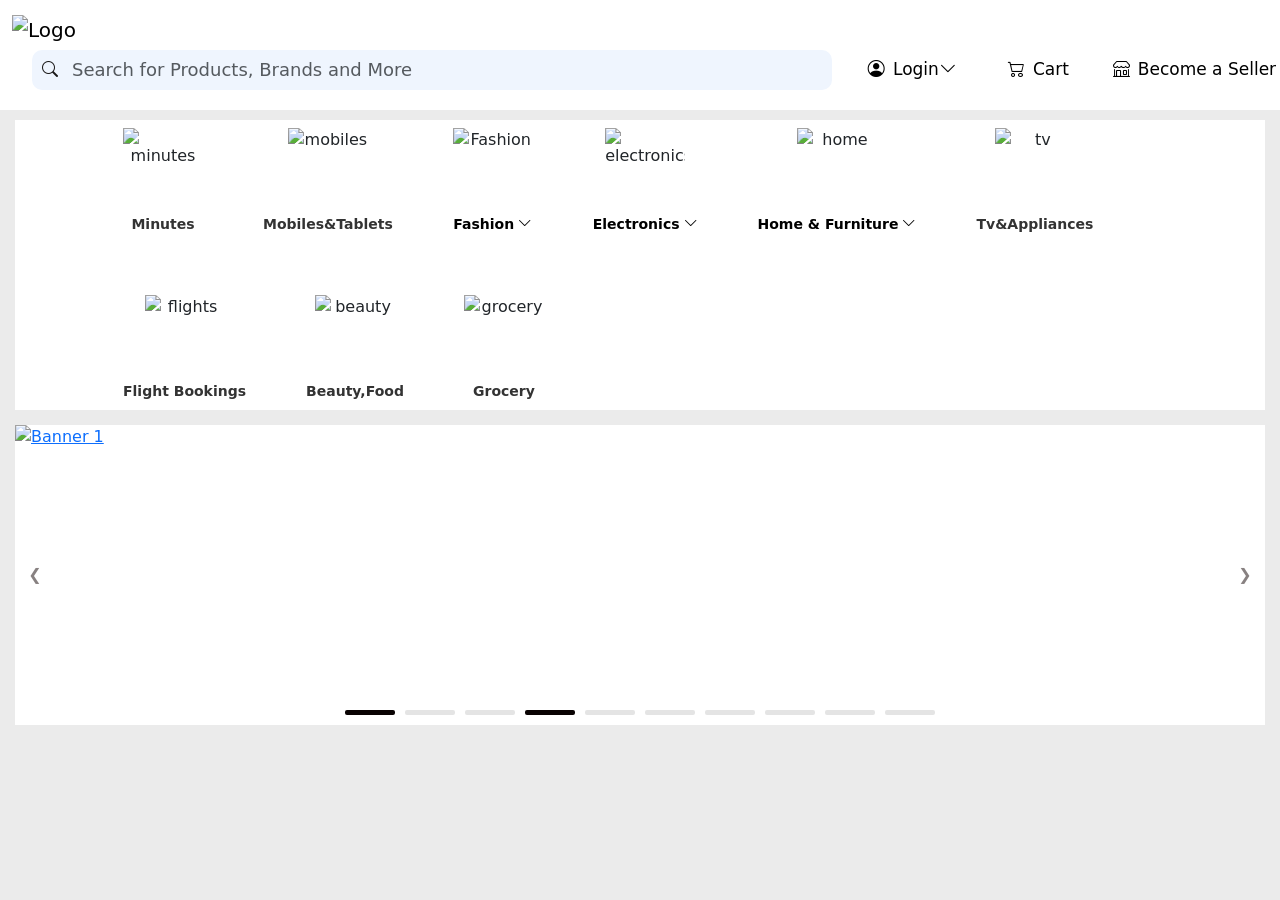
==== index.html @ c42ada39 "Update and rename index.Html to index.html" ====
<!DOCTYPE html>
<html lang="en">
<head>
  <meta charset="utf-8" />
  <meta name="viewport" content="width=device-width, initial-scale=1.0" />
  <title>Online Shopping site </title>

  <!-- Bootstrap CSS -->
  <link href="https://cdn.jsdelivr.net/npm/bootstrap@5.3.2/dist/css/bootstrap.min.css" rel="stylesheet" />
  <!-- Bootstrap Icons -->
  <link rel="stylesheet" href="https://cdn.jsdelivr.net/npm/bootstrap-icons/font/bootstrap-icons.css" />
  <!-- Custom CSS -->
  <link rel="stylesheet" href="sample.css" />
  <script src="sample.js" defer></script>
  <link rel="icon" href="https://www.freelogovectors.net/wp-content/uploads/2025/07/flipkart-logo-icon-freelogovectors.net_-481x480.png" type="image/x-icon">
</head>

<body style="background-color: rgb(235, 235, 235);">

<!-- ================= TOP NAVBAR ================= -->
<nav class="top-navbar navbar navbar-expand-lg">
  <div class="container-fluid">

    <!-- Logo -->
    <a class="navbar-brand" href="#">
      <img src="https://static-assets-web.flixcart.com/batman-returns/batman-returns/p/images/fkheaderlogo_exploreplus-44005d.svg" alt="Logo" class="logo-img" />
    </a>

    <!-- Hamburger Toggler -->
    <button class="navbar-toggler" type="button" data-bs-toggle="collapse" data-bs-target="#mainNavbar">
      <span class="navbar-toggler-icon"></span>
    </button>

    <!-- Collapsible Content -->
    <div class="collapse navbar-collapse" id="mainNavbar">
      <!-- ✅ Wrapper added to fix layout on small screens -->
      <div class="w-100 d-flex flex-column flex-lg-row align-items-stretch">
        <!-- Search -->
        <div class="navbar-search flex-grow-1 me-lg-4 mb-2 mb-lg-0">
          <i class="bi bi-search search-icon"></i>
          <input class="form-control search-input" type="search" placeholder="Search for Products, Brands and More" />
        </div>

        <!-- Right Buttons -->
        <div class="navbar-actions d-flex flex-column flex-lg-row">
          <!-- Login -->
          <div class="navbar-login dropdown">
            <button class="login-btn" id="loginDropdown" data-bs-toggle="dropdown" aria-expanded="false">
              <i class="bi bi-person-circle"></i> Login <i class="bi bi-chevron-down"></i>
            </button>
            <ul class="dropdown-menu dropdown-menu-end" aria-labelledby="loginDropdown">
              <li><a class="dropdown-item" href="#">New Customer? <span class="signup-text">Sign Up</span></a></li>
              <li><a class="dropdown-item" href="#">My Profile</a></li>
              <li><a class="dropdown-item" href="#">Orders</a></li>
              <li><a class="dropdown-item" href="#">Wishlist</a></li>
              <li><hr class="dropdown-divider" /></li>
              <li><a class="dropdown-item" href="#">Logout</a></li>
            </ul>
          </div>

          <!-- Cart -->
          <button class="navbar-cart">
            <i class="bi bi-cart2"></i> Cart
          </button>

          <!-- Seller -->
          <button class="navbar-seller">
            <i class="bi bi-shop"></i> Become a Seller
          </button>

          <!-- More -->
          <div class="navbar-more dropdown ms-auto">
            <button class="more-btn" id="moreDropdown" data-bs-toggle="dropdown" aria-expanded="false">
              <i class="bi bi-three-dots-vertical"></i>
            </button>
            <ul class="dropdown-menu dropdown-menu-end" aria-labelledby="moreDropdown">
              <li><a class="dropdown-item" href="#">Notification Preferences</a></li>
              <li><a class="dropdown-item" href="#">24x7 Customer Care</a></li>
              <li><a class="dropdown-item" href="#">Advertise</a></li>
              <li><a class="dropdown-item" href="#">Download App</a></li>
            </ul>
          </div>
        </div>
      </div>
    </div>
  </div>
</nav>

<!-- ================= CATEGORY NAV ================= -->
<nav class="navbar-category d-flex align-items-center bg-white p-2">
  <div class="categorys d-flex justify-content-start w-100 flex-wrap">
    <!-- Categories -->
    <div class="category-item category-minutes">
      <img src="https://rukminim1.flixcart.com/fk-p-flap/64/64/image/3dbe4c89fbf0003d.png?q=100" alt="minutes" />
      <p>Minutes</p>
    </div>
    <div class="category-item category-mobiles">
      <img src="https://rukminim1.flixcart.com/fk-p-flap/64/64/image/cd6aca4f61e8ea95.png?q=100" alt="mobiles" />
      <p>Mobiles&Tablets</p>
    </div>
    <div class="category-item category-fashion">
      <img src="https://rukminim1.flixcart.com/fk-p-flap/64/64/image/ec2982e5564fe07c.png?q=100" alt="Fashion" />
      <p>
        <a class="fashion-toggle" href="#fashionMenu">
          Fashion <i class="bi bi-chevron-down"></i>
        </a>
      </p>
      <div class="submenu" id="fashionMenu">
        <ul>
          <li><a href="#">Mens Footwear</a></li>
          <li><a href="#">Womens Footwear</a></li>
          <li><a href="#">Women Ethnic</a></li>
          <li><a href="#">Kids Wear</a></li>
          <li><a href="#">Mens Ethnic</a></li>
        </ul>
      </div>
    </div>
    <div class="category-item category-electronics">
      <img src="https://rukminim1.flixcart.com/fk-p-flap/64/64/image/4d6b13d5a0e0724a.png?q=100" alt="electronics" />
      <p>
        <a class="electronics-toggle" href="#electronicsMenu">
          Electronics <i class="bi bi-chevron-down"></i>
        </a>
      </p>
      <div class="submenu-electro" id="electronicsMenu">
        <ul>
          <li><a href="#">Laptops</a></li>
          <li><a href="#">Gaming</a></li>
          <li><a href="#">Cameras</a></li>
          <li><a href="#">Smart Watches</a></li>
          <li><a href="#">Headphones</a></li>
        </ul>
      </div>
    </div>
    <div class="category-item category-home">
      <img src="https://rukminim1.flixcart.com/fk-p-flap/64/64/image/cddd92e134ba3ea9.png?q=100" alt="home" />
      <p>
        <a class="home-toggle" href="#homeMenu">
          Home & Furniture <i class="bi bi-chevron-down"></i>
        </a>
      </p>
      <div class="submenu-home" id="homeMenu">
        <ul>
          <li><a href="#">Kitchen & Dining</a></li>
          <li><a href="#">Home Decor</a></li>
          <li><a href="#">Furniture</a></li>
          <li><a href="#">Garden & Outdoors</a></li>
          <li><a href="#">Tools & Utility</a></li>
        </ul>
      </div>
    </div>


    <!-- Remaining Categories -->
    <div class="category-item category-tv">
      <img src="https://rukminim1.flixcart.com/fk-p-flap/64/64/image/9c64dfa667885ca9.png?q=100" alt="tv" />
      <p>Tv&Appliances</p>
    </div>
    <div class="category-item category-flights">
      <img src="https://rukminim1.flixcart.com/fk-p-flap/64/64/image/d9eea6cd0e7b68bb.png?q=100" alt="flights" />
      <p>Flight Bookings</p>
    </div>
    <div class="category-item category-beauty">
      <img src="https://rukminim1.flixcart.com/fk-p-flap/64/64/image/3d7144345bbcf2e4.png?q=100" alt="beauty" />
      <p>Beauty,Food</p>
    </div>
    <div class="category-item category-grocery">
      <img src="https://rukminim1.flixcart.com/fk-p-flap/64/64/image/2ebb95ec20eae8f1.png?q=100" alt="grocery" />
      <p>Grocery</p>
    </div>

  </div>
</nav>


<!-- ================= CUSTOM CAROUSEL ================= -->
<div class="carousel" id="carousel1">
  <div class="carousel-track">
    <div class="carousel-slide">
      <a href="https://www.flipkart.com/offers-list/top-offers?otracker=nmenu_sub_Top%20Offers_0_Top%20Offers" target="_blank">
        <img src="https://rukminim2.flixcart.com/fk-p-flap/3240/540/image/8c2598b5c820a42b.jpg?q=60" alt="Banner 1">
      </a>
    </div>
    <div class="carousel-slide">
      <img src="https://rukminim2.flixcart.com/fk-p-flap/3240/540/image/6cbfac6f1b2702a4.jpg?q=60" alt="Banner 2">
    </div>
    <div class="carousel-slide">
      <img src="https://rukminim2.flixcart.com/fk-p-flap/3240/540/image/d914343e662d6749.jpeg?q=60" alt="Banner 3">
    </div>
    <div class="carousel-slide">
      <img src="https://rukminim2.flixcart.com/fk-p-flap/3240/540/image/5adcd1dbd3025bc8.jpeg?q=60" alt="Banner 4">
    </div>
    <div class="carousel-slide">
      <img src="https://rukminim2.flixcart.com/fk-p-flap/3240/540/image/9de2411d67e1bd0c.jpg?q=60" alt="Banner 5">
    </div>
    <div class="carousel-slide">
      <img src="https://rukminim2.flixcart.com/fk-p-flap/3240/540/image/f12b23456036aa64.jpeg?q=60" alt="Banner 6">
    </div>
    <div class="carousel-slide">
      <img src="https://rukminim2.flixcart.com/fk-p-flap/3240/540/image/f12b23456036aa64.jpeg?q=60" alt="Banner 6">
    </div>
    
  </div>

  <!-- Navigation buttons -->
  <button class="carousel-btn left" aria-label="Previous">❮</button>
  <button class="carousel-btn right" aria-label="Next">❯</button>
</div>
  <!-- Indicators (dots) -->
  <div class="carousel-indicators">
      <button class="active"></button>
      <button></button>
      <button></button> 

</div>


<!-- Bootstrap JS -->
<script src="https://cdn.jsdelivr.net/npm/bootstrap@5.3.2/dist/js/bootstrap.bundle.min.js"></script>
</body>
</html>
---- sample.css ----
/* ================= NAVBAR ================= */

/* Force-hide collapsed content only on small screens */
@media (max-width: 991.98px) {
  .collapse:not(.show) {
    display: none !important;
  }
}

/* Remove default body margin and padding */
body {
  margin: 0;
  padding: 0;
}

/* Navbar container styling */
.top-navbar {
  margin: 0;
  padding-bottom: 20px;
  top: 0;
  left: 0;
  right: 0;
  background-color: #ffffff;
}

/* Flex container inside navbar */
.top-navbar .container-fluid {
  display: flex;
  align-items: center;
  flex-wrap: wrap;
}

/* Logo styling */
.navbar-logo {
  flex: 0 0 auto;
}
.navbar-logo .logo-img {
  height: 40px;
  width: auto;
}

/* Search bar styling */
.navbar-search {
  flex: 1;
  margin: 0 20px;
  position: relative;
  min-width: 800px;
  max-width: 1600px;
}
.navbar-search .search-icon {
  position: absolute;
  left: 10px;
  top: 50%;
  transform: translateY(-50%);
  font-size: 16px;
  color: #1a1818;
}
.navbar-search .search-input {
  width: 100%;
  height: 40px;
  padding: 8px 12px 8px 40px;
  border-radius: 10px;
  border: none;
  background-color: #eff5fe;
  font-size: 18px;
}
.navbar-search .search-input:focus {
  outline: none;
  border: none;
  box-shadow: none;
  background-color: #eff5fe;
}

/* Right-side actions container */
.navbar-actions {
  display: flex;
  align-items: center;
  gap: 20px;
  flex: 0 0 auto;
  margin-left: auto;
}
.navbar-actions button,
.navbar-login .login-btn,
.navbar-cart,
.navbar-seller,
.navbar-more .more-btn {
  display: flex;
  align-items: center;
  padding: 6px 12px;
  border-radius: 8px;
  border: none;
  background-color: #fff;
  cursor: pointer;
  font-size: 17px;
  white-space: nowrap;
  transition: 0.2s ease;
}
.navbar-actions i {
  margin-right: 8px;
}

/* Login dropdown menu */
.navbar-login .dropdown-menu {
  right: 0;
  left: auto;
  min-width: 200px;
  display: none;
}

/* More dropdown menu */
.navbar-more {
  margin-left: 0 !important;
}
.navbar-more .dropdown-menu {
  right: 0;
  left: auto;
  min-width: 200px;
  max-height: 300px;
  overflow-y: auto;
}

/* Dropdown common styling */
.dropdown-menu {
  display: none;
  opacity: 0;
  transform: translateY(10px);
  visibility: hidden;
  transition: opacity 0.3s ease, transform 0.3s ease;
}
.dropdown-menu.show {
  display: block;
  opacity: 1;
  transform: translateY(0);
  visibility: visible;
}

/* ================= RESPONSIVE FIXES ================= */
@media (max-width: 992px) {
  .navbar-search {
    min-width: 200px;
    max-width: 400px;
  }
  .navbar-actions {
    flex-direction: column;
    align-items: stretch;
    width: 100%;
    margin-left: 0;
    margin-top: 10px;
    padding: 0 12px;
  }
  .navbar-actions button,
  .navbar-login .login-btn,
  .navbar-cart,
  .navbar-seller,
  .navbar-more .more-btn {
    width: 100%;
    box-sizing: border-box;
  }
}
@media (min-width: 992px) {
  .dropdown:hover > .dropdown-menu {
    display: block !important;
    opacity: 1;
    transform: translateY(0);
    visibility: visible;
  }
}
@media (max-width: 576px) {
  .navbar-collapse {
    display: flex;
    flex-direction: column;
    align-items: stretch;
    width: 100%;
  }
  .navbar-search {
    width: 100%;
    min-width: 100%;
    margin: 10px 0;
    padding: 0 12px;
  }
  .navbar-actions {
    flex-direction: column;
    align-items: stretch;
    width: 100%;
    margin-left: 0;
    margin-top: 10px;
    padding: 0 12px;
  }
  .navbar-actions button,
  .navbar-login .login-btn,
  .navbar-cart,
  .navbar-seller,
  .navbar-more .more-btn {
    font-size: 14px;
    padding: 4px 8px;
    width: 100%;
  }
}

/* ================= CATEGORY NAV ================= */
.navbar-category {
  display: flex;
  align-items: center;
  justify-content: flex-start;
  gap: 25px;
  width: calc(100% - 30px);
  max-width: 1600px;
  margin: 10px auto;
  padding: 5px 12px;
  background-color: #fff;
  flex-wrap: wrap;
  box-sizing: border-box;
}
.categorys {
  display: flex;
  align-items: center;
  justify-content: flex-start;
  margin-left: 100px;
  gap: 60px;
  flex-wrap: wrap;
  width: 100%;
}
.category-item {
  display: flex;
  flex-direction: column;
  align-items: center;
  gap: 6px;
  cursor: pointer;
  text-align: center;
  position: relative;
  min-width: 70px;
}
.category-item img {
  width: 80px;
  height: 80px;
  object-fit: contain;
}
.category-item p {
  margin: 0;
  font-size: 14px;
  font-weight: 600;
  color: #333;
}
.categorys img:hover {
  transform: scale(1.05);
  transition: transform 0.3s ease;
}
@media (max-width: 768px) {
  .categorys {
    margin-left: 0;
    justify-content: center;
    gap: 30px;
  }
  .category-item img {
    width: 60px;
    height: 60px;
  }
  .category-item p {
    font-size: 12px;
  }
}

/* ================= SUBMENU STYLES ================= */
.fashion-toggle,
.electronics-toggle,
.home-toggle {
  text-decoration: none;
  font-weight: 600;
  color: #000;
  display: inline-flex;
  align-items: center;
  gap: 4px;
}
.category-item:hover .fashion-toggle .bi,
.category-item:hover .electronics-toggle .bi,
.category-item:hover .home-toggle .bi,
.navbar-login .login-btn:hover .bi-chevron-down {
  transition: transform 0.3s ease;
  transform: rotate(180deg);
}
.submenu,
.submenu-electro,
.submenu-home {
  display: none;
  position: absolute;
  top: 100%;
  left: 50%;
  transform: translateX(-50%);
  background-color: #fff;
  padding: 8px;
  border: 1px solid #ddd;
  border-radius: 4px;
  z-index: 1000;
  min-width: 150px;
}
.category-item:hover .submenu,
.category-item:hover .submenu-electro,
.category-item:hover .submenu-home {
  display: flex;
  flex-direction: column;
}
.submenu ul,
.submenu-electro ul,
.submenu-home ul {
  list-style: none;
  padding: 0;
  margin: 0;
}
.submenu ul li,
.submenu-electro ul li,
.submenu-home ul li {
  padding: 4px 0;
}
.submenu ul li a,
.submenu-electro ul li a,
.submenu-home ul li a {
  text-decoration: none;
  color: #444;
  font-size: 14px;
  display: block;
  padding: 4px 8px;
}
.submenu ul li a:hover,
.submenu-electro ul li a:hover,
.submenu-home ul li a:hover {
  background-color: #f1f1f1;
  color: #2874f0;
}

/* ================= CAROUSEL ================= */
.carousel {
  position: relative;
  width: calc(100% - 30px);
  max-width: 1600px;
  margin: 15px auto;
  aspect-ratio: 16 / 9;
  max-height: 300px;
  overflow: hidden;
  padding-bottom: 40px;
  box-sizing: border-box;
  background-color: #ffffff;
  display: flex;
  flex-direction: column;
  justify-content: flex-end;
  align-items: center;
}
.carousel-track {
  display: flex;
  transition: transform 0.8s ease-in-out;
  position: absolute;
  top: 0;
  left: 0;
  height: 100%;
  width: 100%;
}
.carousel-slide {
  min-width: 100%;
  height: 100%;
  position: relative;
}
.carousel-slide img {
  width: 100%;
  height: calc(100% - 25px);
  object-fit: cover;
}

/* ================= NAVIGATION BUTTONS ================= */
.carousel-btn {
  position: absolute;
  top: 50%;
  transform: translateY(-50%);
  width: 40px;
  height: 90px;
  background: rgba(255,255,255,0.8);
  color: #888181;
  border: none;
  z-index: 10;
  cursor: pointer;
  display: flex;
  align-items: center;
  justify-content: center;
  transition: background 0.3s ease;
}
.carousel-btn.left {
  left: 0;
  border-top-right-radius: 5px;
  border-bottom-right-radius: 5px;
}
.carousel-btn.right {
  right: 0;
  border-top-left-radius: 5px;
  border-bottom-left-radius: 5px;
}
.carousel-btn:hover {
  background: rgba(255,255,255,1);
  color: #555;
}

/* ================= INDICATORS ================= */
.carousel-indicators {
  position: relative;
  display: flex;
  bottom: 30px;
  gap: 10px;
}
.carousel-indicators button {
  width: 50px;
  height: 5px;
  border-radius: 2px;
  border: none;
  background-color: rgb(228, 228, 228);
}
.carousel-indicators button.active {
  background-color: rgb(9, 2, 2);
}

/* ================= RESPONSIVE ================= */
@media (max-width: 768px) {
  .carousel-btn {
    width: 30px;
    height: 60px;
    font-size: 18px;
  }
}
@media (max-width: 576px) {
  .carousel-btn {
    width: 25px;
    height: 50px;
    font-size: 16px;
  }
}
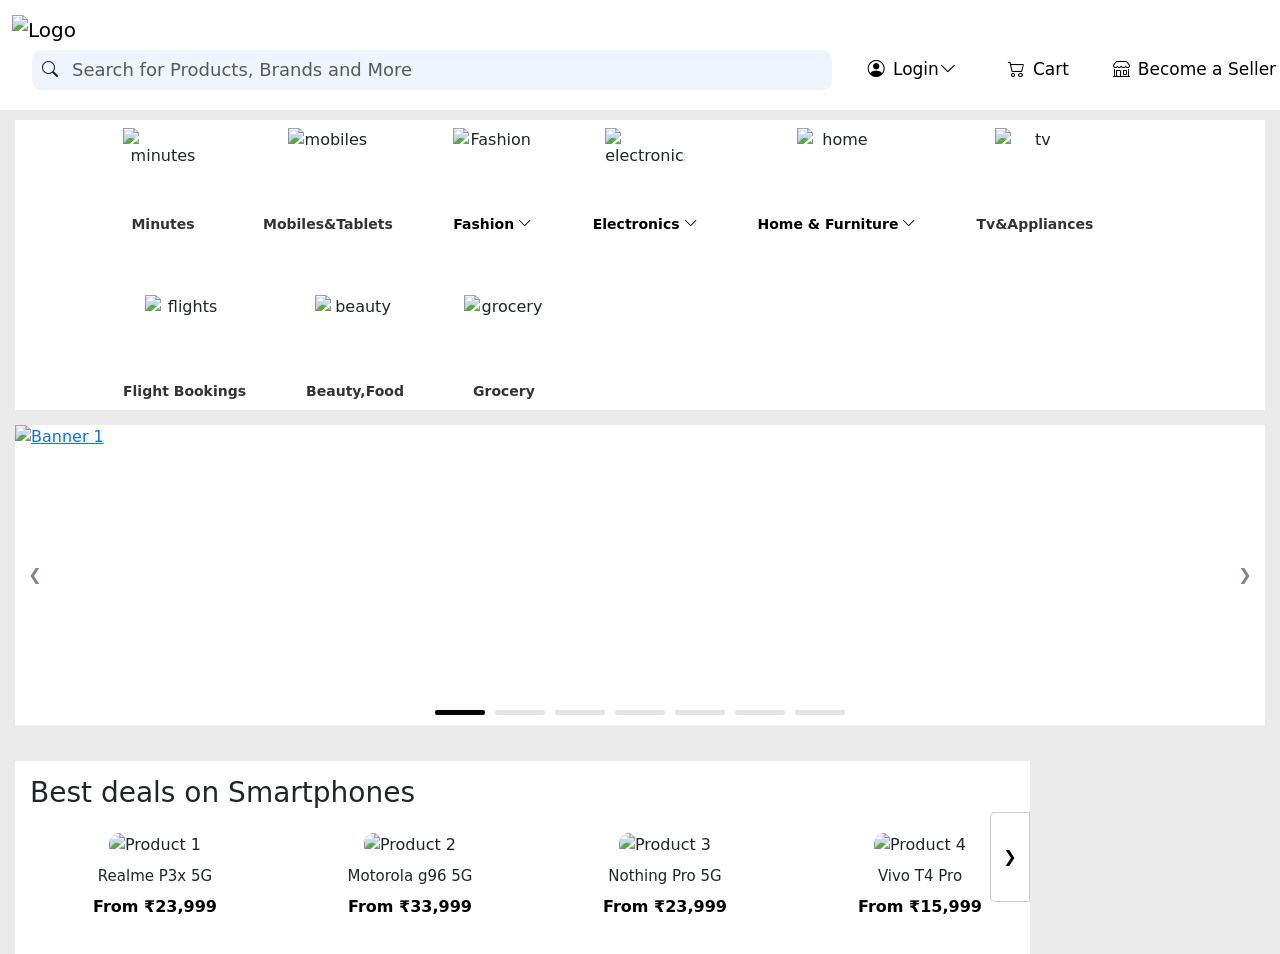
==== commit 9298d616: "Initial commit: Added main HTML, CSS, and JS for Flip project" ====
--- a/index.html
+++ b/index.html
@@ -1,222 +1,270 @@
-<!DOCTYPE html>
-<html lang="en">
-<head>
-  <meta charset="utf-8" />
-  <meta name="viewport" content="width=device-width, initial-scale=1.0" />
-  <title>Online Shopping site </title>
-
-  <!-- Bootstrap CSS -->
-  <link href="https://cdn.jsdelivr.net/npm/bootstrap@5.3.2/dist/css/bootstrap.min.css" rel="stylesheet" />
-  <!-- Bootstrap Icons -->
-  <link rel="stylesheet" href="https://cdn.jsdelivr.net/npm/bootstrap-icons/font/bootstrap-icons.css" />
-  <!-- Custom CSS -->
-  <link rel="stylesheet" href="sample.css" />
-  <script src="sample.js" defer></script>
-  <link rel="icon" href="https://www.freelogovectors.net/wp-content/uploads/2025/07/flipkart-logo-icon-freelogovectors.net_-481x480.png" type="image/x-icon">
-</head>
-
-<body style="background-color: rgb(235, 235, 235);">
-
-<!-- ================= TOP NAVBAR ================= -->
-<nav class="top-navbar navbar navbar-expand-lg">
-  <div class="container-fluid">
-
-    <!-- Logo -->
-    <a class="navbar-brand" href="#">
-      <img src="https://static-assets-web.flixcart.com/batman-returns/batman-returns/p/images/fkheaderlogo_exploreplus-44005d.svg" alt="Logo" class="logo-img" />
-    </a>
-
-    <!-- Hamburger Toggler -->
-    <button class="navbar-toggler" type="button" data-bs-toggle="collapse" data-bs-target="#mainNavbar">
-      <span class="navbar-toggler-icon"></span>
-    </button>
-
-    <!-- Collapsible Content -->
-    <div class="collapse navbar-collapse" id="mainNavbar">
-      <!-- ✅ Wrapper added to fix layout on small screens -->
-      <div class="w-100 d-flex flex-column flex-lg-row align-items-stretch">
-        <!-- Search -->
-        <div class="navbar-search flex-grow-1 me-lg-4 mb-2 mb-lg-0">
-          <i class="bi bi-search search-icon"></i>
-          <input class="form-control search-input" type="search" placeholder="Search for Products, Brands and More" />
-        </div>
-
-        <!-- Right Buttons -->
-        <div class="navbar-actions d-flex flex-column flex-lg-row">
-          <!-- Login -->
-          <div class="navbar-login dropdown">
-            <button class="login-btn" id="loginDropdown" data-bs-toggle="dropdown" aria-expanded="false">
-              <i class="bi bi-person-circle"></i> Login <i class="bi bi-chevron-down"></i>
-            </button>
-            <ul class="dropdown-menu dropdown-menu-end" aria-labelledby="loginDropdown">
-              <li><a class="dropdown-item" href="#">New Customer? <span class="signup-text">Sign Up</span></a></li>
-              <li><a class="dropdown-item" href="#">My Profile</a></li>
-              <li><a class="dropdown-item" href="#">Orders</a></li>
-              <li><a class="dropdown-item" href="#">Wishlist</a></li>
-              <li><hr class="dropdown-divider" /></li>
-              <li><a class="dropdown-item" href="#">Logout</a></li>
-            </ul>
-          </div>
-
-          <!-- Cart -->
-          <button class="navbar-cart">
-            <i class="bi bi-cart2"></i> Cart
-          </button>
-
-          <!-- Seller -->
-          <button class="navbar-seller">
-            <i class="bi bi-shop"></i> Become a Seller
-          </button>
-
-          <!-- More -->
-          <div class="navbar-more dropdown ms-auto">
-            <button class="more-btn" id="moreDropdown" data-bs-toggle="dropdown" aria-expanded="false">
-              <i class="bi bi-three-dots-vertical"></i>
-            </button>
-            <ul class="dropdown-menu dropdown-menu-end" aria-labelledby="moreDropdown">
-              <li><a class="dropdown-item" href="#">Notification Preferences</a></li>
-              <li><a class="dropdown-item" href="#">24x7 Customer Care</a></li>
-              <li><a class="dropdown-item" href="#">Advertise</a></li>
-              <li><a class="dropdown-item" href="#">Download App</a></li>
-            </ul>
-          </div>
-        </div>
-      </div>
-    </div>
-  </div>
-</nav>
-
-<!-- ================= CATEGORY NAV ================= -->
-<nav class="navbar-category d-flex align-items-center bg-white p-2">
-  <div class="categorys d-flex justify-content-start w-100 flex-wrap">
-    <!-- Categories -->
-    <div class="category-item category-minutes">
-      <img src="https://rukminim1.flixcart.com/fk-p-flap/64/64/image/3dbe4c89fbf0003d.png?q=100" alt="minutes" />
-      <p>Minutes</p>
-    </div>
-    <div class="category-item category-mobiles">
-      <img src="https://rukminim1.flixcart.com/fk-p-flap/64/64/image/cd6aca4f61e8ea95.png?q=100" alt="mobiles" />
-      <p>Mobiles&Tablets</p>
-    </div>
-    <div class="category-item category-fashion">
-      <img src="https://rukminim1.flixcart.com/fk-p-flap/64/64/image/ec2982e5564fe07c.png?q=100" alt="Fashion" />
-      <p>
-        <a class="fashion-toggle" href="#fashionMenu">
-          Fashion <i class="bi bi-chevron-down"></i>
-        </a>
-      </p>
-      <div class="submenu" id="fashionMenu">
-        <ul>
-          <li><a href="#">Mens Footwear</a></li>
-          <li><a href="#">Womens Footwear</a></li>
-          <li><a href="#">Women Ethnic</a></li>
-          <li><a href="#">Kids Wear</a></li>
-          <li><a href="#">Mens Ethnic</a></li>
-        </ul>
-      </div>
-    </div>
-    <div class="category-item category-electronics">
-      <img src="https://rukminim1.flixcart.com/fk-p-flap/64/64/image/4d6b13d5a0e0724a.png?q=100" alt="electronics" />
-      <p>
-        <a class="electronics-toggle" href="#electronicsMenu">
-          Electronics <i class="bi bi-chevron-down"></i>
-        </a>
-      </p>
-      <div class="submenu-electro" id="electronicsMenu">
-        <ul>
-          <li><a href="#">Laptops</a></li>
-          <li><a href="#">Gaming</a></li>
-          <li><a href="#">Cameras</a></li>
-          <li><a href="#">Smart Watches</a></li>
-          <li><a href="#">Headphones</a></li>
-        </ul>
-      </div>
-    </div>
-    <div class="category-item category-home">
-      <img src="https://rukminim1.flixcart.com/fk-p-flap/64/64/image/cddd92e134ba3ea9.png?q=100" alt="home" />
-      <p>
-        <a class="home-toggle" href="#homeMenu">
-          Home & Furniture <i class="bi bi-chevron-down"></i>
-        </a>
-      </p>
-      <div class="submenu-home" id="homeMenu">
-        <ul>
-          <li><a href="#">Kitchen & Dining</a></li>
-          <li><a href="#">Home Decor</a></li>
-          <li><a href="#">Furniture</a></li>
-          <li><a href="#">Garden & Outdoors</a></li>
-          <li><a href="#">Tools & Utility</a></li>
-        </ul>
-      </div>
-    </div>
-
-
-    <!-- Remaining Categories -->
-    <div class="category-item category-tv">
-      <img src="https://rukminim1.flixcart.com/fk-p-flap/64/64/image/9c64dfa667885ca9.png?q=100" alt="tv" />
-      <p>Tv&Appliances</p>
-    </div>
-    <div class="category-item category-flights">
-      <img src="https://rukminim1.flixcart.com/fk-p-flap/64/64/image/d9eea6cd0e7b68bb.png?q=100" alt="flights" />
-      <p>Flight Bookings</p>
-    </div>
-    <div class="category-item category-beauty">
-      <img src="https://rukminim1.flixcart.com/fk-p-flap/64/64/image/3d7144345bbcf2e4.png?q=100" alt="beauty" />
-      <p>Beauty,Food</p>
-    </div>
-    <div class="category-item category-grocery">
-      <img src="https://rukminim1.flixcart.com/fk-p-flap/64/64/image/2ebb95ec20eae8f1.png?q=100" alt="grocery" />
-      <p>Grocery</p>
-    </div>
-
-  </div>
-</nav>
-
-
-<!-- ================= CUSTOM CAROUSEL ================= -->
-<div class="carousel" id="carousel1">
-  <div class="carousel-track">
-    <div class="carousel-slide">
-      <a href="https://www.flipkart.com/offers-list/top-offers?otracker=nmenu_sub_Top%20Offers_0_Top%20Offers" target="_blank">
-        <img src="https://rukminim2.flixcart.com/fk-p-flap/3240/540/image/8c2598b5c820a42b.jpg?q=60" alt="Banner 1">
-      </a>
-    </div>
-    <div class="carousel-slide">
-      <img src="https://rukminim2.flixcart.com/fk-p-flap/3240/540/image/6cbfac6f1b2702a4.jpg?q=60" alt="Banner 2">
-    </div>
-    <div class="carousel-slide">
-      <img src="https://rukminim2.flixcart.com/fk-p-flap/3240/540/image/d914343e662d6749.jpeg?q=60" alt="Banner 3">
-    </div>
-    <div class="carousel-slide">
-      <img src="https://rukminim2.flixcart.com/fk-p-flap/3240/540/image/5adcd1dbd3025bc8.jpeg?q=60" alt="Banner 4">
-    </div>
-    <div class="carousel-slide">
-      <img src="https://rukminim2.flixcart.com/fk-p-flap/3240/540/image/9de2411d67e1bd0c.jpg?q=60" alt="Banner 5">
-    </div>
-    <div class="carousel-slide">
-      <img src="https://rukminim2.flixcart.com/fk-p-flap/3240/540/image/f12b23456036aa64.jpeg?q=60" alt="Banner 6">
-    </div>
-    <div class="carousel-slide">
-      <img src="https://rukminim2.flixcart.com/fk-p-flap/3240/540/image/f12b23456036aa64.jpeg?q=60" alt="Banner 6">
-    </div>
-    
-  </div>
-
-  <!-- Navigation buttons -->
-  <button class="carousel-btn left" aria-label="Previous">❮</button>
-  <button class="carousel-btn right" aria-label="Next">❯</button>
-</div>
-  <!-- Indicators (dots) -->
-  <div class="carousel-indicators">
-      <button class="active"></button>
-      <button></button>
-      <button></button> 
-
-</div>
-
-
-<!-- Bootstrap JS -->
-<script src="https://cdn.jsdelivr.net/npm/bootstrap@5.3.2/dist/js/bootstrap.bundle.min.js"></script>
-</body>
-</html>
-
+<!DOCTYPE html>
+<html lang="en">
+<head>
+  <meta charset="utf-8" />
+  <meta name="viewport" content="width=device-width, initial-scale=1.0" />
+  <title>Online Shopping site </title>
+
+  <!-- Bootstrap CSS -->
+  <link href="https://cdn.jsdelivr.net/npm/bootstrap@5.3.2/dist/css/bootstrap.min.css" rel="stylesheet" />
+  <!-- Bootstrap Icons -->
+  <link rel="stylesheet" href="https://cdn.jsdelivr.net/npm/bootstrap-icons/font/bootstrap-icons.css" />
+  <!-- Custom CSS -->
+  <link rel="stylesheet" href="sample.css" />
+  <script src="sample.js" defer></script>
+  <link rel="icon" href="https://www.freelogovectors.net/wp-content/uploads/2025/07/flipkart-logo-icon-freelogovectors.net_-481x480.png" type="image/x-icon">
+</head>
+
+<body style="background-color: rgb(235, 235, 235);">
+
+<!-- ================= TOP NAVBAR ================= -->
+<nav class="top-navbar navbar navbar-expand-lg">
+  <div class="container-fluid">
+
+    <!-- Logo -->
+    <a class="navbar-brand" href="#">
+      <img src="https://static-assets-web.flixcart.com/batman-returns/batman-returns/p/images/fkheaderlogo_exploreplus-44005d.svg" alt="Logo" class="logo-img" />
+    </a>
+
+    <!-- Hamburger Toggler -->
+    <button class="navbar-toggler" type="button" data-bs-toggle="collapse" data-bs-target="#mainNavbar">
+      <span class="navbar-toggler-icon"></span>
+    </button>
+
+    <!-- Collapsible Content -->
+    <div class="collapse navbar-collapse" id="mainNavbar">
+      <!-- ✅ Wrapper added to fix layout on small screens -->
+      <div class="w-100 d-flex flex-column flex-lg-row align-items-stretch">
+        <!-- Search -->
+        <div class="navbar-search flex-grow-1 me-lg-4 mb-2 mb-lg-0">
+          <i class="bi bi-search search-icon"></i>
+          <input class="form-control search-input" type="search" placeholder="Search for Products, Brands and More" />
+        </div>
+
+        <!-- Right Buttons -->
+        <div class="navbar-actions d-flex flex-column flex-lg-row">
+          <!-- Login -->
+          <div class="navbar-login dropdown">
+            <button class="login-btn" id="loginDropdown" data-bs-toggle="dropdown" aria-expanded="false">
+              <i class="bi bi-person-circle"></i> Login <i class="bi bi-chevron-down"></i>
+            </button>
+            <ul class="dropdown-menu dropdown-menu-end" aria-labelledby="loginDropdown">
+              <li><a class="dropdown-item" href="#">New Customer? <span class="signup-text">Sign Up</span></a></li>
+              <li><a class="dropdown-item" href="#">My Profile</a></li>
+              <li><a class="dropdown-item" href="#">Orders</a></li>
+              <li><a class="dropdown-item" href="#">Wishlist</a></li>
+              <li><hr class="dropdown-divider" /></li>
+              <li><a class="dropdown-item" href="#">Logout</a></li>
+            </ul>
+          </div>
+
+          <!-- Cart -->
+          <button class="navbar-cart">
+            <i class="bi bi-cart2"></i> Cart
+          </button>
+
+          <!-- Seller -->
+          <button class="navbar-seller">
+            <i class="bi bi-shop"></i> Become a Seller
+          </button>
+
+          <!-- More -->
+          <div class="navbar-more dropdown ms-auto">
+            <button class="more-btn" id="moreDropdown" data-bs-toggle="dropdown" aria-expanded="false">
+              <i class="bi bi-three-dots-vertical"></i>
+            </button>
+            <ul class="dropdown-menu dropdown-menu-end" aria-labelledby="moreDropdown">
+              <li><a class="dropdown-item" href="#">Notification Preferences</a></li>
+              <li><a class="dropdown-item" href="#">24x7 Customer Care</a></li>
+              <li><a class="dropdown-item" href="#">Advertise</a></li>
+              <li><a class="dropdown-item" href="#">Download App</a></li>
+            </ul>
+          </div>
+        </div>
+      </div>
+    </div>
+  </div>
+</nav>
+
+<!-- ================= CATEGORY NAV ================= -->
+<nav class="navbar-category d-flex align-items-center bg-white p-2">
+  <div class="categorys d-flex justify-content-start w-100 flex-wrap">
+    <!-- Categories -->
+    <div class="category-item category-minutes">
+      <img src="https://rukminim1.flixcart.com/fk-p-flap/64/64/image/3dbe4c89fbf0003d.png?q=100" alt="minutes" />
+      <p>Minutes</p>
+    </div>
+    <div class="category-item category-mobiles">
+      <img src="https://rukminim1.flixcart.com/fk-p-flap/64/64/image/cd6aca4f61e8ea95.png?q=100" alt="mobiles" />
+      <p>Mobiles&Tablets</p>
+    </div>
+    <div class="category-item category-fashion">
+      <img src="https://rukminim1.flixcart.com/fk-p-flap/64/64/image/ec2982e5564fe07c.png?q=100" alt="Fashion" />
+      <p>
+        <a class="fashion-toggle" href="#fashionMenu">
+          Fashion <i class="bi bi-chevron-down"></i>
+        </a>
+      </p>
+      <div class="submenu" id="fashionMenu">
+        <ul>
+          <li><a href="#">Mens Footwear</a></li>
+          <li><a href="#">Womens Footwear</a></li>
+          <li><a href="#">Women Ethnic</a></li>
+          <li><a href="#">Kids Wear</a></li>
+          <li><a href="#">Mens Ethnic</a></li>
+        </ul>
+      </div>
+    </div>
+    <div class="category-item category-electronics">
+      <img src="https://rukminim1.flixcart.com/fk-p-flap/64/64/image/4d6b13d5a0e0724a.png?q=100" alt="electronics" />
+      <p>
+        <a class="electronics-toggle" href="#electronicsMenu">
+          Electronics <i class="bi bi-chevron-down"></i>
+        </a>
+      </p>
+      <div class="submenu-electro" id="electronicsMenu">
+        <ul>
+          <li><a href="#">Laptops</a></li>
+          <li><a href="#">Gaming</a></li>
+          <li><a href="#">Cameras</a></li>
+          <li><a href="#">Smart Watches</a></li>
+          <li><a href="#">Headphones</a></li>
+        </ul>
+      </div>
+    </div>
+    <div class="category-item category-home">
+      <img src="https://rukminim1.flixcart.com/fk-p-flap/64/64/image/cddd92e134ba3ea9.png?q=100" alt="home" />
+      <p>
+        <a class="home-toggle" href="#homeMenu">
+          Home & Furniture <i class="bi bi-chevron-down"></i>
+        </a>
+      </p>
+      <div class="submenu-home" id="homeMenu">
+        <ul>
+          <li><a href="#">Kitchen & Dining</a></li>
+          <li><a href="#">Home Decor</a></li>
+          <li><a href="#">Furniture</a></li>
+          <li><a href="#">Garden & Outdoors</a></li>
+          <li><a href="#">Tools & Utility</a></li>
+        </ul>
+      </div>
+    </div>
+
+
+    <!-- Remaining Categories -->
+    <div class="category-item category-tv">
+      <img src="https://rukminim1.flixcart.com/fk-p-flap/64/64/image/9c64dfa667885ca9.png?q=100" alt="tv" />
+      <p>Tv&Appliances</p>
+    </div>
+    <div class="category-item category-flights">
+      <img src="https://rukminim1.flixcart.com/fk-p-flap/64/64/image/d9eea6cd0e7b68bb.png?q=100" alt="flights" />
+      <p>Flight Bookings</p>
+    </div>
+    <div class="category-item category-beauty">
+      <img src="https://rukminim1.flixcart.com/fk-p-flap/64/64/image/3d7144345bbcf2e4.png?q=100" alt="beauty" />
+      <p>Beauty,Food</p>
+    </div>
+    <div class="category-item category-grocery">
+      <img src="https://rukminim1.flixcart.com/fk-p-flap/64/64/image/2ebb95ec20eae8f1.png?q=100" alt="grocery" />
+      <p>Grocery</p>
+    </div>
+
+  </div>
+</nav>
+
+
+<!-- ================= CUSTOM CAROUSEL ================= -->
+<div class="carousel" id="carousel1">
+  <div class="carousel-track">
+    <div class="carousel-slide">
+      <a href="https://www.flipkart.com/offers-list/top-offers?otracker=nmenu_sub_Top%20Offers_0_Top%20Offers" target="_blank">
+        <img src="https://rukminim2.flixcart.com/fk-p-flap/3240/540/image/8c2598b5c820a42b.jpg?q=60" alt="Banner 1">
+      </a>
+    </div>
+    <div class="carousel-slide">
+      <img src="https://rukminim2.flixcart.com/fk-p-flap/3240/540/image/6cbfac6f1b2702a4.jpg?q=60" alt="Banner 2">
+    </div>
+    <div class="carousel-slide">
+      <img src="https://rukminim2.flixcart.com/fk-p-flap/3240/540/image/d914343e662d6749.jpeg?q=60" alt="Banner 3">
+    </div>
+    <div class="carousel-slide">
+      <img src="https://rukminim2.flixcart.com/fk-p-flap/3240/540/image/5adcd1dbd3025bc8.jpeg?q=60" alt="Banner 4">
+    </div>
+    <div class="carousel-slide">
+      <img src="https://rukminim2.flixcart.com/fk-p-flap/3240/540/image/9de2411d67e1bd0c.jpg?q=60" alt="Banner 5">
+    </div>
+    <div class="carousel-slide">
+      <img src="https://rukminim2.flixcart.com/fk-p-flap/3240/540/image/f12b23456036aa64.jpeg?q=60" alt="Banner 6">
+    </div>
+    <div class="carousel-slide">
+      <img src="https://rukminim2.flixcart.com/fk-p-flap/3240/540/image/f12b23456036aa64.jpeg?q=60" alt="Banner 6">
+    </div>
+    
+  </div>
+
+  <!-- Navigation buttons -->
+  <button class="carousel-btn left" aria-label="Previous">❮</button>
+  <button class="carousel-btn right" aria-label="Next">❯</button>
+</div>
+  <!-- Indicators (dots) -->
+  <div class="carousel-indicators">
+      <button class="active"></button>
+      <button></button>
+      <button></button> 
+
+</div>
+
+<nav class="sm-ad-section">
+  <div class="smartphones-section"> 
+    <h3>Best deals on Smartphones</h3>
+    <button class="scroll-btn left">&#10094;</button>
+    <div class="product-grid">
+      <div class="product-card">
+        <img src="https://rukminim1.flixcart.com/image/240/240/xif0q/mobile/j/n/1/-original-imah9gtmya9qhqse.jpeg?q=60" alt="Product 1">
+        <h4>Realme P3x 5G</h4>
+        <p class="price">From ₹23,999</p>
+      </div>
+      <div class="product-card">
+        <img src="https://rukminim1.flixcart.com/image/240/240/xif0q/mobile/l/x/1/-original-imahdv5ttyhhyhg9.jpeg?q=60" alt="Product 2">
+        <h4>Motorola g96 5G</h4>
+        <p class="price">From ₹33,999</p>
+      </div>
+      <div class="product-card">
+        <img src="https://rukminim1.flixcart.com/image/240/240/xif0q/mobile/x/g/r/-original-imahc7ez8cq55mah.jpeg?q=60" alt="Product 3">
+        <h4>Nothing Pro 5G</h4>
+        <p class="price">From ₹23,999</p>
+      </div>
+      <div class="product-card">
+        <img src="https://rukminim1.flixcart.com/image/240/240/xif0q/mobile/y/w/w/-original-imahfkvf9ngfahpg.jpeg?q=60" alt="Product 4">
+        <h4>Vivo T4 Pro</h4>
+        <p class="price">From ₹15,999</p>
+      </div>
+      <div class="product-card">
+        <img src="https://rukminim1.flixcart.com/image/240/240/xif0q/mobile/g/r/b/-original-imahd872ftjsb6xh.jpeg?q=60" alt="Product 6">
+        <h4>Vivo T4 Lite 5G</h4>
+        <p class="price">Just ₹13,999</p>
+      </div>
+      <div class="product-card">
+        <img src="https://rukminim2.flixcart.com/image/240/240/xif0q/mobile/q/l/i/-original-imahegqhjqz38uks.jpeg?q=60" alt="Product 5">
+        <h4>Redmi Note 12 5G</h4>
+        <p class="price">From ₹14,999</p>
+      </div>
+      <div class="product-card">
+        <img src="https://rukminim2.flixcart.com/image/240/240/xif0q/mobile/q/l/i/-original-imahegqhjqz38uks.jpeg?q=60" alt="Product 5">
+        <h4>Redmi Note 12 5G</h4>
+        <p class="price">From ₹14,999</p>
+      </div>
+    </div>
+    <button class="scroll-btn right">&#10095;</button>
+  </div>
+
+  <div class="ad-banner">
+    <img src="https://rukminim1.flixcart.com/fk-p-flap/1060/1620/image/ce3cf81edb760559.jpg?q=60" alt="">
+  </div>
+</nav>
+
+
+<!-- Bootstrap JS -->
+<script src="https://cdn.jsdelivr.net/npm/bootstrap@5.3.2/dist/js/bootstrap.bundle.min.js"></script>
+</body>
+</html>
--- a/sample.css
+++ b/sample.css
@@ -1,431 +1,560 @@
-/* ================= NAVBAR ================= */
-
-/* Force-hide collapsed content only on small screens */
-@media (max-width: 991.98px) {
-  .collapse:not(.show) {
-    display: none !important;
-  }
-}
-
-/* Remove default body margin and padding */
-body {
-  margin: 0;
-  padding: 0;
-}
-
-/* Navbar container styling */
-.top-navbar {
-  margin: 0;
-  padding-bottom: 20px;
-  top: 0;
-  left: 0;
-  right: 0;
-  background-color: #ffffff;
-}
-
-/* Flex container inside navbar */
-.top-navbar .container-fluid {
-  display: flex;
-  align-items: center;
-  flex-wrap: wrap;
-}
-
-/* Logo styling */
-.navbar-logo {
-  flex: 0 0 auto;
-}
-.navbar-logo .logo-img {
-  height: 40px;
-  width: auto;
-}
-
-/* Search bar styling */
-.navbar-search {
-  flex: 1;
-  margin: 0 20px;
-  position: relative;
-  min-width: 800px;
-  max-width: 1600px;
-}
-.navbar-search .search-icon {
-  position: absolute;
-  left: 10px;
-  top: 50%;
-  transform: translateY(-50%);
-  font-size: 16px;
-  color: #1a1818;
-}
-.navbar-search .search-input {
-  width: 100%;
-  height: 40px;
-  padding: 8px 12px 8px 40px;
-  border-radius: 10px;
-  border: none;
-  background-color: #eff5fe;
-  font-size: 18px;
-}
-.navbar-search .search-input:focus {
-  outline: none;
-  border: none;
-  box-shadow: none;
-  background-color: #eff5fe;
-}
-
-/* Right-side actions container */
-.navbar-actions {
-  display: flex;
-  align-items: center;
-  gap: 20px;
-  flex: 0 0 auto;
-  margin-left: auto;
-}
-.navbar-actions button,
-.navbar-login .login-btn,
-.navbar-cart,
-.navbar-seller,
-.navbar-more .more-btn {
-  display: flex;
-  align-items: center;
-  padding: 6px 12px;
-  border-radius: 8px;
-  border: none;
-  background-color: #fff;
-  cursor: pointer;
-  font-size: 17px;
-  white-space: nowrap;
-  transition: 0.2s ease;
-}
-.navbar-actions i {
-  margin-right: 8px;
-}
-
-/* Login dropdown menu */
-.navbar-login .dropdown-menu {
-  right: 0;
-  left: auto;
-  min-width: 200px;
-  display: none;
-}
-
-/* More dropdown menu */
-.navbar-more {
-  margin-left: 0 !important;
-}
-.navbar-more .dropdown-menu {
-  right: 0;
-  left: auto;
-  min-width: 200px;
-  max-height: 300px;
-  overflow-y: auto;
-}
-
-/* Dropdown common styling */
-.dropdown-menu {
-  display: none;
-  opacity: 0;
-  transform: translateY(10px);
-  visibility: hidden;
-  transition: opacity 0.3s ease, transform 0.3s ease;
-}
-.dropdown-menu.show {
-  display: block;
-  opacity: 1;
-  transform: translateY(0);
-  visibility: visible;
-}
-
-/* ================= RESPONSIVE FIXES ================= */
-@media (max-width: 992px) {
-  .navbar-search {
-    min-width: 200px;
-    max-width: 400px;
-  }
-  .navbar-actions {
-    flex-direction: column;
-    align-items: stretch;
-    width: 100%;
-    margin-left: 0;
-    margin-top: 10px;
-    padding: 0 12px;
-  }
-  .navbar-actions button,
-  .navbar-login .login-btn,
-  .navbar-cart,
-  .navbar-seller,
-  .navbar-more .more-btn {
-    width: 100%;
-    box-sizing: border-box;
-  }
-}
-@media (min-width: 992px) {
-  .dropdown:hover > .dropdown-menu {
-    display: block !important;
-    opacity: 1;
-    transform: translateY(0);
-    visibility: visible;
-  }
-}
-@media (max-width: 576px) {
-  .navbar-collapse {
-    display: flex;
-    flex-direction: column;
-    align-items: stretch;
-    width: 100%;
-  }
-  .navbar-search {
-    width: 100%;
-    min-width: 100%;
-    margin: 10px 0;
-    padding: 0 12px;
-  }
-  .navbar-actions {
-    flex-direction: column;
-    align-items: stretch;
-    width: 100%;
-    margin-left: 0;
-    margin-top: 10px;
-    padding: 0 12px;
-  }
-  .navbar-actions button,
-  .navbar-login .login-btn,
-  .navbar-cart,
-  .navbar-seller,
-  .navbar-more .more-btn {
-    font-size: 14px;
-    padding: 4px 8px;
-    width: 100%;
-  }
-}
-
-/* ================= CATEGORY NAV ================= */
-.navbar-category {
-  display: flex;
-  align-items: center;
-  justify-content: flex-start;
-  gap: 25px;
-  width: calc(100% - 30px);
-  max-width: 1600px;
-  margin: 10px auto;
-  padding: 5px 12px;
-  background-color: #fff;
-  flex-wrap: wrap;
-  box-sizing: border-box;
-}
-.categorys {
-  display: flex;
-  align-items: center;
-  justify-content: flex-start;
-  margin-left: 100px;
-  gap: 60px;
-  flex-wrap: wrap;
-  width: 100%;
-}
-.category-item {
-  display: flex;
-  flex-direction: column;
-  align-items: center;
-  gap: 6px;
-  cursor: pointer;
-  text-align: center;
-  position: relative;
-  min-width: 70px;
-}
-.category-item img {
-  width: 80px;
-  height: 80px;
-  object-fit: contain;
-}
-.category-item p {
-  margin: 0;
-  font-size: 14px;
-  font-weight: 600;
-  color: #333;
-}
-.categorys img:hover {
-  transform: scale(1.05);
-  transition: transform 0.3s ease;
-}
-@media (max-width: 768px) {
-  .categorys {
-    margin-left: 0;
-    justify-content: center;
-    gap: 30px;
-  }
-  .category-item img {
-    width: 60px;
-    height: 60px;
-  }
-  .category-item p {
-    font-size: 12px;
-  }
-}
-
-/* ================= SUBMENU STYLES ================= */
-.fashion-toggle,
-.electronics-toggle,
-.home-toggle {
-  text-decoration: none;
-  font-weight: 600;
-  color: #000;
-  display: inline-flex;
-  align-items: center;
-  gap: 4px;
-}
-.category-item:hover .fashion-toggle .bi,
-.category-item:hover .electronics-toggle .bi,
-.category-item:hover .home-toggle .bi,
-.navbar-login .login-btn:hover .bi-chevron-down {
-  transition: transform 0.3s ease;
-  transform: rotate(180deg);
-}
-.submenu,
-.submenu-electro,
-.submenu-home {
-  display: none;
-  position: absolute;
-  top: 100%;
-  left: 50%;
-  transform: translateX(-50%);
-  background-color: #fff;
-  padding: 8px;
-  border: 1px solid #ddd;
-  border-radius: 4px;
-  z-index: 1000;
-  min-width: 150px;
-}
-.category-item:hover .submenu,
-.category-item:hover .submenu-electro,
-.category-item:hover .submenu-home {
-  display: flex;
-  flex-direction: column;
-}
-.submenu ul,
-.submenu-electro ul,
-.submenu-home ul {
-  list-style: none;
-  padding: 0;
-  margin: 0;
-}
-.submenu ul li,
-.submenu-electro ul li,
-.submenu-home ul li {
-  padding: 4px 0;
-}
-.submenu ul li a,
-.submenu-electro ul li a,
-.submenu-home ul li a {
-  text-decoration: none;
-  color: #444;
-  font-size: 14px;
-  display: block;
-  padding: 4px 8px;
-}
-.submenu ul li a:hover,
-.submenu-electro ul li a:hover,
-.submenu-home ul li a:hover {
-  background-color: #f1f1f1;
-  color: #2874f0;
-}
-
-/* ================= CAROUSEL ================= */
-.carousel {
-  position: relative;
-  width: calc(100% - 30px);
-  max-width: 1600px;
-  margin: 15px auto;
-  aspect-ratio: 16 / 9;
-  max-height: 300px;
-  overflow: hidden;
-  padding-bottom: 40px;
-  box-sizing: border-box;
-  background-color: #ffffff;
-  display: flex;
-  flex-direction: column;
-  justify-content: flex-end;
-  align-items: center;
-}
-.carousel-track {
-  display: flex;
-  transition: transform 0.8s ease-in-out;
-  position: absolute;
-  top: 0;
-  left: 0;
-  height: 100%;
-  width: 100%;
-}
-.carousel-slide {
-  min-width: 100%;
-  height: 100%;
-  position: relative;
-}
-.carousel-slide img {
-  width: 100%;
-  height: calc(100% - 25px);
-  object-fit: cover;
-}
-
-/* ================= NAVIGATION BUTTONS ================= */
-.carousel-btn {
-  position: absolute;
-  top: 50%;
-  transform: translateY(-50%);
-  width: 40px;
-  height: 90px;
-  background: rgba(255,255,255,0.8);
-  color: #888181;
-  border: none;
-  z-index: 10;
-  cursor: pointer;
-  display: flex;
-  align-items: center;
-  justify-content: center;
-  transition: background 0.3s ease;
-}
-.carousel-btn.left {
-  left: 0;
-  border-top-right-radius: 5px;
-  border-bottom-right-radius: 5px;
-}
-.carousel-btn.right {
-  right: 0;
-  border-top-left-radius: 5px;
-  border-bottom-left-radius: 5px;
-}
-.carousel-btn:hover {
-  background: rgba(255,255,255,1);
-  color: #555;
-}
-
-/* ================= INDICATORS ================= */
-.carousel-indicators {
-  position: relative;
-  display: flex;
-  bottom: 30px;
-  gap: 10px;
-}
-.carousel-indicators button {
-  width: 50px;
-  height: 5px;
-  border-radius: 2px;
-  border: none;
-  background-color: rgb(228, 228, 228);
-}
-.carousel-indicators button.active {
-  background-color: rgb(9, 2, 2);
-}
-
-/* ================= RESPONSIVE ================= */
-@media (max-width: 768px) {
-  .carousel-btn {
-    width: 30px;
-    height: 60px;
-    font-size: 18px;
-  }
-}
-@media (max-width: 576px) {
-  .carousel-btn {
-    width: 25px;
-    height: 50px;
-    font-size: 16px;
-  }
-}
+/* ================= NAVBAR ================= */
+
+/* Force-hide collapsed content only on small screens */
+@media (max-width: 991.98px) {
+  .collapse:not(.show) {
+    display: none !important;
+  }
+}
+
+/* Remove default body margin and padding */
+body {
+  margin: 0;
+  padding: 0;
+}
+
+/* Navbar container styling */
+.top-navbar {
+  margin: 0;
+  padding-bottom: 20px;
+  top: 0;
+  left: 0;
+  right: 0;
+  background-color: #ffffff;
+}
+
+/* Flex container inside navbar */
+.top-navbar .container-fluid {
+  display: flex;
+  align-items: center;
+  flex-wrap: wrap;
+}
+
+/* Logo styling */
+.navbar-logo {
+  flex: 0 0 auto;
+}
+.navbar-logo .logo-img {
+  height: 40px;
+  width: auto;
+}
+
+/* Search bar styling */
+.navbar-search {
+  flex: 1;
+  margin: 0 20px;
+  position: relative;
+  min-width: 800px;
+  max-width: 1600px;
+}
+.navbar-search .search-icon {
+  position: absolute;
+  left: 10px;
+  top: 50%;
+  transform: translateY(-50%);
+  font-size: 16px;
+  color: #1a1818;
+}
+.navbar-search .search-input {
+  width: 100%;
+  height: 40px;
+  padding: 8px 12px 8px 40px;
+  border-radius: 10px;
+  border: none;
+  background-color: #eff5fe;
+  font-size: 18px;
+}
+.navbar-search .search-input:focus {
+  outline: none;
+  border: none;
+  box-shadow: none;
+  background-color: #eff5fe;
+}
+
+/* Right-side actions container */
+.navbar-actions {
+  display: flex;
+  align-items: center;
+  gap: 20px;
+  flex: 0 0 auto;
+  margin-left: auto;
+}
+.navbar-actions button,
+.navbar-login .login-btn,
+.navbar-cart,
+.navbar-seller,
+.navbar-more .more-btn {
+  display: flex;
+  align-items: center;
+  padding: 6px 12px;
+  border-radius: 8px;
+  border: none;
+  background-color: #fff;
+  cursor: pointer;
+  font-size: 17px;
+  white-space: nowrap;
+  transition: 0.2s ease;
+}
+.navbar-actions i {
+  margin-right: 8px;
+}
+
+/* Login dropdown menu */
+.navbar-login .dropdown-menu {
+  right: 0;
+  left: auto;
+  min-width: 200px;
+  display: none;
+}
+
+/* More dropdown menu */
+.navbar-more {
+  margin-left: 0 !important;
+}
+.navbar-more .dropdown-menu {
+  right: 0;
+  left: auto;
+  min-width: 200px;
+  max-height: 300px;
+  overflow-y: auto;
+}
+
+/* Dropdown common styling */
+.dropdown-menu {
+  display: none;
+  opacity: 0;
+  transform: translateY(10px);
+  visibility: hidden;
+  transition: opacity 0.3s ease, transform 0.3s ease;
+}
+.dropdown-menu.show {
+  display: block;
+  opacity: 1;
+  transform: translateY(0);
+  visibility: visible;
+}
+
+/* ================= RESPONSIVE FIXES ================= */
+@media (max-width: 992px) {
+  .navbar-search {
+    min-width: 200px;
+    max-width: 400px;
+  }
+  .navbar-actions {
+    flex-direction: column;
+    align-items: stretch;
+    width: 100%;
+    margin-left: 0;
+    margin-top: 10px;
+    padding: 0 12px;
+  }
+  .navbar-actions button,
+  .navbar-login .login-btn,
+  .navbar-cart,
+  .navbar-seller,
+  .navbar-more .more-btn {
+    width: 100%;
+    box-sizing: border-box;
+  }
+}
+@media (min-width: 992px) {
+  .dropdown:hover > .dropdown-menu {
+    display: block !important;
+    opacity: 1;
+    transform: translateY(0);
+    visibility: visible;
+  }
+}
+@media (max-width: 576px) {
+  .navbar-collapse {
+    display: flex;
+    flex-direction: column;
+    align-items: stretch;
+    width: 100%;
+  }
+  .navbar-search {
+    width: 100%;
+    min-width: 100%;
+    margin: 10px 0;
+    padding: 0 12px;
+  }
+  .navbar-actions {
+    flex-direction: column;
+    align-items: stretch;
+    width: 100%;
+    margin-left: 0;
+    margin-top: 10px;
+    padding: 0 12px;
+  }
+  .navbar-actions button,
+  .navbar-login .login-btn,
+  .navbar-cart,
+  .navbar-seller,
+  .navbar-more .more-btn {
+    font-size: 14px;
+    padding: 4px 8px;
+    width: 100%;
+  }
+}
+
+/* ================= CATEGORY NAV ================= */
+.navbar-category {
+  display: flex;
+  align-items: center;
+  justify-content: flex-start;
+  gap: 25px;
+  width: calc(100% - 30px);
+  max-width: 1600px;
+  margin: 10px auto;
+  padding: 5px 12px;
+  background-color: #fff;
+  flex-wrap: wrap;
+  box-sizing: border-box;
+}
+.categorys {
+  display: flex;
+  align-items: center;
+  justify-content: flex-start;
+  margin-left: 100px;
+  gap: 60px;
+  flex-wrap: wrap;
+  width: 100%;
+}
+.category-item {
+  display: flex;
+  flex-direction: column;
+  align-items: center;
+  gap: 6px;
+  cursor: pointer;
+  text-align: center;
+  position: relative;
+  min-width: 70px;
+}
+.category-item img {
+  width: 80px;
+  height: 80px;
+  object-fit: contain;
+}
+.category-item p {
+  margin: 0;
+  font-size: 14px;
+  font-weight: 600;
+  color: #333;
+}
+.categorys img:hover {
+  transform: scale(1.05);
+  transition: transform 0.3s ease;
+}
+@media (max-width: 768px) {
+  .categorys {
+    margin-left: 0;
+    justify-content: center;
+    gap: 30px;
+  }
+  .category-item img {
+    width: 60px;
+    height: 60px;
+  }
+  .category-item p {
+    font-size: 12px;
+  }
+}
+
+/* ================= SUBMENU STYLES ================= */
+.fashion-toggle,
+.electronics-toggle,
+.home-toggle {
+  text-decoration: none;
+  font-weight: 600;
+  color: #000;
+  display: inline-flex;
+  align-items: center;
+  gap: 4px;
+}
+.category-item:hover .fashion-toggle .bi,
+.category-item:hover .electronics-toggle .bi,
+.category-item:hover .home-toggle .bi,
+.navbar-login .login-btn:hover .bi-chevron-down {
+  transition: transform 0.3s ease;
+  transform: rotate(180deg);
+}
+.submenu,
+.submenu-electro,
+.submenu-home {
+  display: none;
+  position: absolute;
+  top: 100%;
+  left: 50%;
+  transform: translateX(-50%);
+  background-color: #fff;
+  padding: 8px;
+  border: 1px solid #ddd;
+  border-radius: 4px;
+  z-index: 1000;
+  min-width: 150px;
+}
+.category-item:hover .submenu,
+.category-item:hover .submenu-electro,
+.category-item:hover .submenu-home {
+  display: flex;
+  flex-direction: column;
+}
+.submenu ul,
+.submenu-electro ul,
+.submenu-home ul {
+  list-style: none;
+  padding: 0;
+  margin: 0;
+}
+.submenu ul li,
+.submenu-electro ul li,
+.submenu-home ul li {
+  padding: 4px 0;
+}
+.submenu ul li a,
+.submenu-electro ul li a,
+.submenu-home ul li a {
+  text-decoration: none;
+  color: #444;
+  font-size: 14px;
+  display: block;
+  padding: 4px 8px;
+}
+.submenu ul li a:hover,
+.submenu-electro ul li a:hover,
+.submenu-home ul li a:hover {
+  background-color: #f1f1f1;
+  color: #2874f0;
+}
+
+/* ================= CAROUSEL ================= */
+.carousel {
+  position: relative;
+  width: calc(100% - 30px);
+  max-width: 1600px;
+  margin: 15px auto;
+  aspect-ratio: 16 / 9;
+  max-height: 300px;
+  overflow: hidden;
+  padding-bottom: 40px;
+  box-sizing: border-box;
+  background-color: #ffffff;
+  display: flex;
+  flex-direction: column;
+  justify-content: flex-end;
+  align-items: center;
+}
+.carousel-track {
+  display: flex;
+  transition: transform 0.8s ease-in-out;
+  position: absolute;
+  top: 0;
+  left: 0;
+  height: 100%;
+  width: 100%;
+}
+.carousel-slide {
+  min-width: 100%;
+  height: 100%;
+  position: relative;
+}
+.carousel-slide img {
+  width: 100%;
+  height: calc(100% - 25px);
+  object-fit: cover;
+}
+
+/* ================= NAVIGATION BUTTONS ================= */
+.carousel-btn {
+  position: absolute;
+  top: 50%;
+  transform: translateY(-50%);
+  width: 40px;
+  height: 90px;
+  background: rgba(255,255,255,0.8);
+  color: #888181;
+  border: none;
+  z-index: 10;
+  cursor: pointer;
+  display: flex;
+  align-items: center;
+  justify-content: center;
+  transition: background 0.3s ease;
+}
+.carousel-btn.left {
+  left: 0;
+  border-top-right-radius: 5px;
+  border-bottom-right-radius: 5px;
+}
+.carousel-btn.right {
+  right: 0;
+  border-top-left-radius: 5px;
+  border-bottom-left-radius: 5px;
+}
+.carousel-btn:hover {
+  background: rgba(255,255,255,1);
+  color: #555;
+}
+
+/* ================= INDICATORS ================= */
+.carousel-indicators {
+  position: relative;
+  display: flex;
+  bottom: 30px;
+  gap: 10px;
+}
+.carousel-indicators button {
+  width: 50px;
+  height: 5px;
+  border-radius: 2px;
+  border: none;
+  background-color: rgb(228, 228, 228);
+}
+.carousel-indicators button.active {
+  background-color: rgb(9, 2, 2);
+}
+
+/* ================= RESPONSIVE ================= */
+@media (max-width: 768px) {
+  .carousel-btn {
+    width: 30px;
+    height: 60px;
+    font-size: 18px;
+  }
+}
+@media (max-width: 576px) {
+  .carousel-btn {
+    width: 25px;
+    height: 50px;
+    font-size: 16px;
+  }
+}
+
+.sm-ad-section {
+  display: flex;
+  justify-content: space-between; /* ensures space between both sides */
+  align-items: flex-start;
+  width: 100%;
+  max-width: 1600px;
+  margin: 0 auto;
+  box-sizing: border-box;
+  gap: 15px; /* small natural spacing between section and ad */
+}
+
+/* Smartphones section */
+.smartphones-section {
+  position: relative;
+  flex: 1; /* take all remaining space before ad */
+  width: 80%; /* keep fixed as you said */
+  padding: 15px;
+  background-color: #ffffff;
+  margin-left: 15px;
+  box-sizing: border-box;
+  overflow: hidden; /* prevents scroll content from overlapping ad */
+}
+
+/* Product grid inside smartphone section */
+.product-grid {
+  display: flex;
+  gap: 5px;
+  justify-content: flex-start;
+  overflow-x: auto;
+  scroll-behavior: smooth;
+  scrollbar-width: none;
+}
+
+.product-grid::-webkit-scrollbar {
+  display: none; /* Hide scrollbar for WebKit browsers */
+}
+
+/* Scroll buttons */
+.scroll-btn {
+  position: absolute;
+  top: 50%;
+  transform: translateY(-50%);
+  width: 40px;
+  height: 90px;
+  background: white;
+  color: black;
+  border: 1px solid rgba(0, 0, 0, 0.2);
+  z-index: 10;
+  cursor: pointer;
+  display: flex;
+  align-items: center;
+  justify-content: center;
+  transition: background 0.3s ease, transform 0.2s ease;
+}
+
+
+
+.scroll-btn.left {
+  left: 0;
+  border-top-right-radius: 5px;
+  border-bottom-right-radius: 5px;
+}
+
+.scroll-btn.right {
+  right: 0;
+  border-top-left-radius: 5px;
+  border-bottom-left-radius: 5px;
+}
+
+/* Each product card */
+.product-card {
+  flex: 0 0 250px; /* Fixed width 250px, won't shrink */
+  border: none;
+  border-radius: 10px;
+  padding: 15px;
+  text-align: center;
+  background-color: #fff;
+  transition: transform 0.2s, box-shadow 0.2s;
+}
+
+.product-card img {
+  width: 50%;
+  height: auto;
+  border-radius: 10px;
+}
+
+.product-card h4 {
+  font-size: 15px;
+  margin: 10px 0;
+  font-weight: 400;
+}
+
+.product-card .price {
+  font-weight: bold;
+  color: #000000;
+  margin: 5px 0;
+}
+
+.product-card .rating {
+  color: #ffb400;
+  margin: 5px 0;
+}
+
+/* Ad banner container (next to smartphone section) */
+.ad-banner {
+  flex-shrink: 0; /* don't let it shrink */
+  position: relative;
+  width: auto; /* auto size from image */
+  display: flex;
+  align-items: center;
+  justify-content: flex-end;
+  margin-right: 15px;
+}
+
+.ad-banner img {
+  display: block;
+  width: 220px; /* keep original banner size */
+  height: auto;
+}
+
+/* Info container (if needed below ad-banner or elsewhere) */
+.info-container {
+  width: 100%;
+  background: #fafafa;
+  padding: 30px;
+  text-align: center;
+  border-radius: 8px;
+}
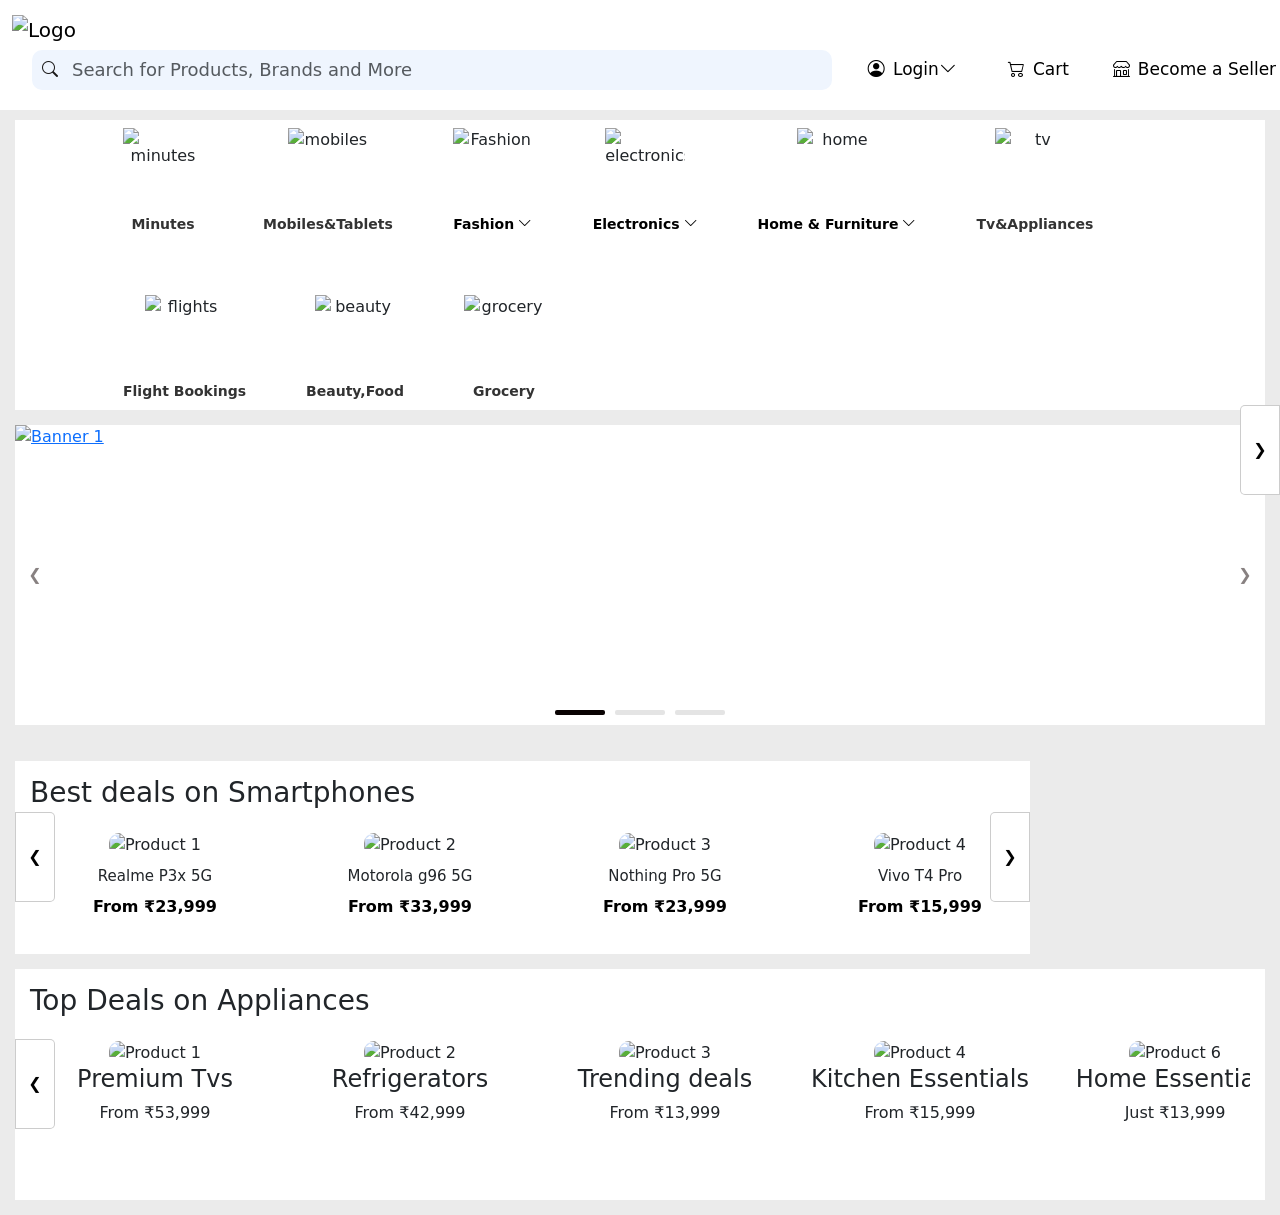
==== commit b573aaae: "Updated index, CSS, and JS files" ====
--- a/index.html
+++ b/index.html
@@ -264,6 +264,69 @@
 </nav>
 
 
+<nav class="Hap-ad-section">
+  <div class="hap-section"> 
+    <h3>Top Deals on Appliances</h3>
+    <button class="scroll-btn left">&#10094;</button>
+    <div class="product-grid">
+      <div class="product-card-c2">
+        <img src="https://rukminim2.flixcart.com/image/240/240/xif0q/television/t/w/t/-original-imahfugqyvv6ktc6.jpeg?q=60" alt="Product 1">
+        <h4>Premium Tvs</h4>
+        <p class="price">From ₹53,999</p>
+      </div>
+      <div class="product-card-c2">
+        <img src="https://rukminim2.flixcart.com/image/240/240/xif0q/refrigerator-new/j/j/m/-original-imagyr7grwumjyve.jpeg?q=60" alt="Product 2">
+        <h4>Refrigerators</h4>
+        <p class="price">From ₹42,999</p>
+      </div>
+      <div class="product-card-c2">
+        <img src="https://rukminim2.flixcart.com/image/240/240/xif0q/washing-machine-new/a/e/t/-original-imahg4zy6jrcabcj.jpeg?q=60" alt="Product 3">
+        <h4>Trending deals</h4>
+        <p class="price">From ₹13,999</p>
+      </div>
+      <div class="product-card-c2">
+        <img src="https://rukminim2.flixcart.com/image/240/240/xif0q/mixer-grinder-juicer/i/0/m/-original-imaghy69gbrjwkvz.jpeg?q=60" alt="Product 4">
+        <h4>Kitchen Essentials</h4>
+        <p class="price">From ₹15,999</p>
+      </div>
+      <div class="product-card-c2">
+        <img src="https://rukminim2.flixcart.com/image/240/240/xif0q/water-purifier/q/d/w/m2-needs-no-service-for-2-years-10-stage-filtration-native-by-original-imah2usukstmh2ru.jpeg?q=60" alt="Product 6">
+        <h4>Home Essentials</h4>
+        <p class="price">Just ₹13,999</p>
+      </div>
+      <div class="product-card-c2">
+        <img src="https://rukminim2.flixcart.com/image/240/240/xif0q/water-geyser/j/x/y/-original-imagrty2vtc9gruj.jpeg?q=60" alt="Product 5">
+        <h4>Fans & Geysers</h4>
+        <p class="price">From ₹14,999</p>
+      </div>
+      <div class="product-card-c2">
+        <img src="https://rukminim2.flixcart.com/image/240/240/xif0q/microwave-new/s/x/b/-original-imahd82ez72afreh.jpeg?q=60" alt="Product 5">
+        <h4>Micro Wave Ovens</h4>
+        <p class="price">From ₹14,999</p>
+      </div>
+
+      <div class="product-card-c2">
+        <img src="https://rukminim2.flixcart.com/image/240/240/xif0q/microwave-new/s/x/b/-original-imahd82ez72afreh.jpeg?q=60" alt="Product 5">
+        <h4>Micro Wave Ovens</h4>
+        <p class="price">From ₹14,999</p>
+      </div>" alt="Product 5">
+
+        <h4>Lowest Price Ever</h4>
+        <p class="price">From ₹19,999</p>
+      </div>
+    </div>
+    <button class="scroll-btn right">&#10095;</button>
+  </div>
+
+</nav>
+
+
+
+
+
+
+
+
 <!-- Bootstrap JS -->
 <script src="https://cdn.jsdelivr.net/npm/bootstrap@5.3.2/dist/js/bootstrap.bundle.min.js"></script>
 </body>
--- a/sample.css
+++ b/sample.css
@@ -430,7 +430,7 @@
   }
 }
 
-.sm-ad-section {
+.sm-ad-section , .Hap-ad-section{
   display: flex;
   justify-content: space-between; /* ensures space between both sides */
   align-items: flex-start;
@@ -445,7 +445,7 @@
 .smartphones-section {
   position: relative;
   flex: 1; /* take all remaining space before ad */
-  width: 80%; /* keep fixed as you said */
+  width: 1000px; /* keep fixed as you said */
   padding: 15px;
   background-color: #ffffff;
   margin-left: 15px;
@@ -510,11 +510,30 @@
   transition: transform 0.2s, box-shadow 0.2s;
 }
 
+.product-card-c2 {
+  flex: 0 0 250px; /* Fixed width 250px, won't shrink */
+  border: none;
+  border-radius: 10px;
+  padding: 15px;
+  text-align: center;
+  background-color: #fff;
+  transition: transform 0.2s, box-shadow 0.2s;
+}
+
+
 .product-card img {
   width: 50%;
   height: auto;
   border-radius: 10px;
 }
+
+.product-card-c2 img {
+  width: 35%;
+  height: auto;
+  border-radius: 10px;
+
+}
+
 
 .product-card h4 {
   font-size: 15px;
@@ -558,3 +577,27 @@
   text-align: center;
   border-radius: 8px;
 }
+
+ .Hap-ad-section{
+  display: flex;
+  justify-content: space-between; /* ensures space between both sides */
+  align-items: flex-start;
+  width: 100%;
+  max-width: 1600px;
+  margin-right: 50px;
+  box-sizing: border-box;
+  gap: 15px; /* small natural spacing between section and ad */
+}
+
+
+.hap-section{
+  position: relative;
+  flex: 1; /* take all remaining space before ad */
+  width: 1000px; /* keep fixed as you said */
+  padding: 15px;
+  margin: 15px 15px;
+  background-color: #ffffff;
+  box-sizing: border-box;
+  overflow: hidden; 
+
+}
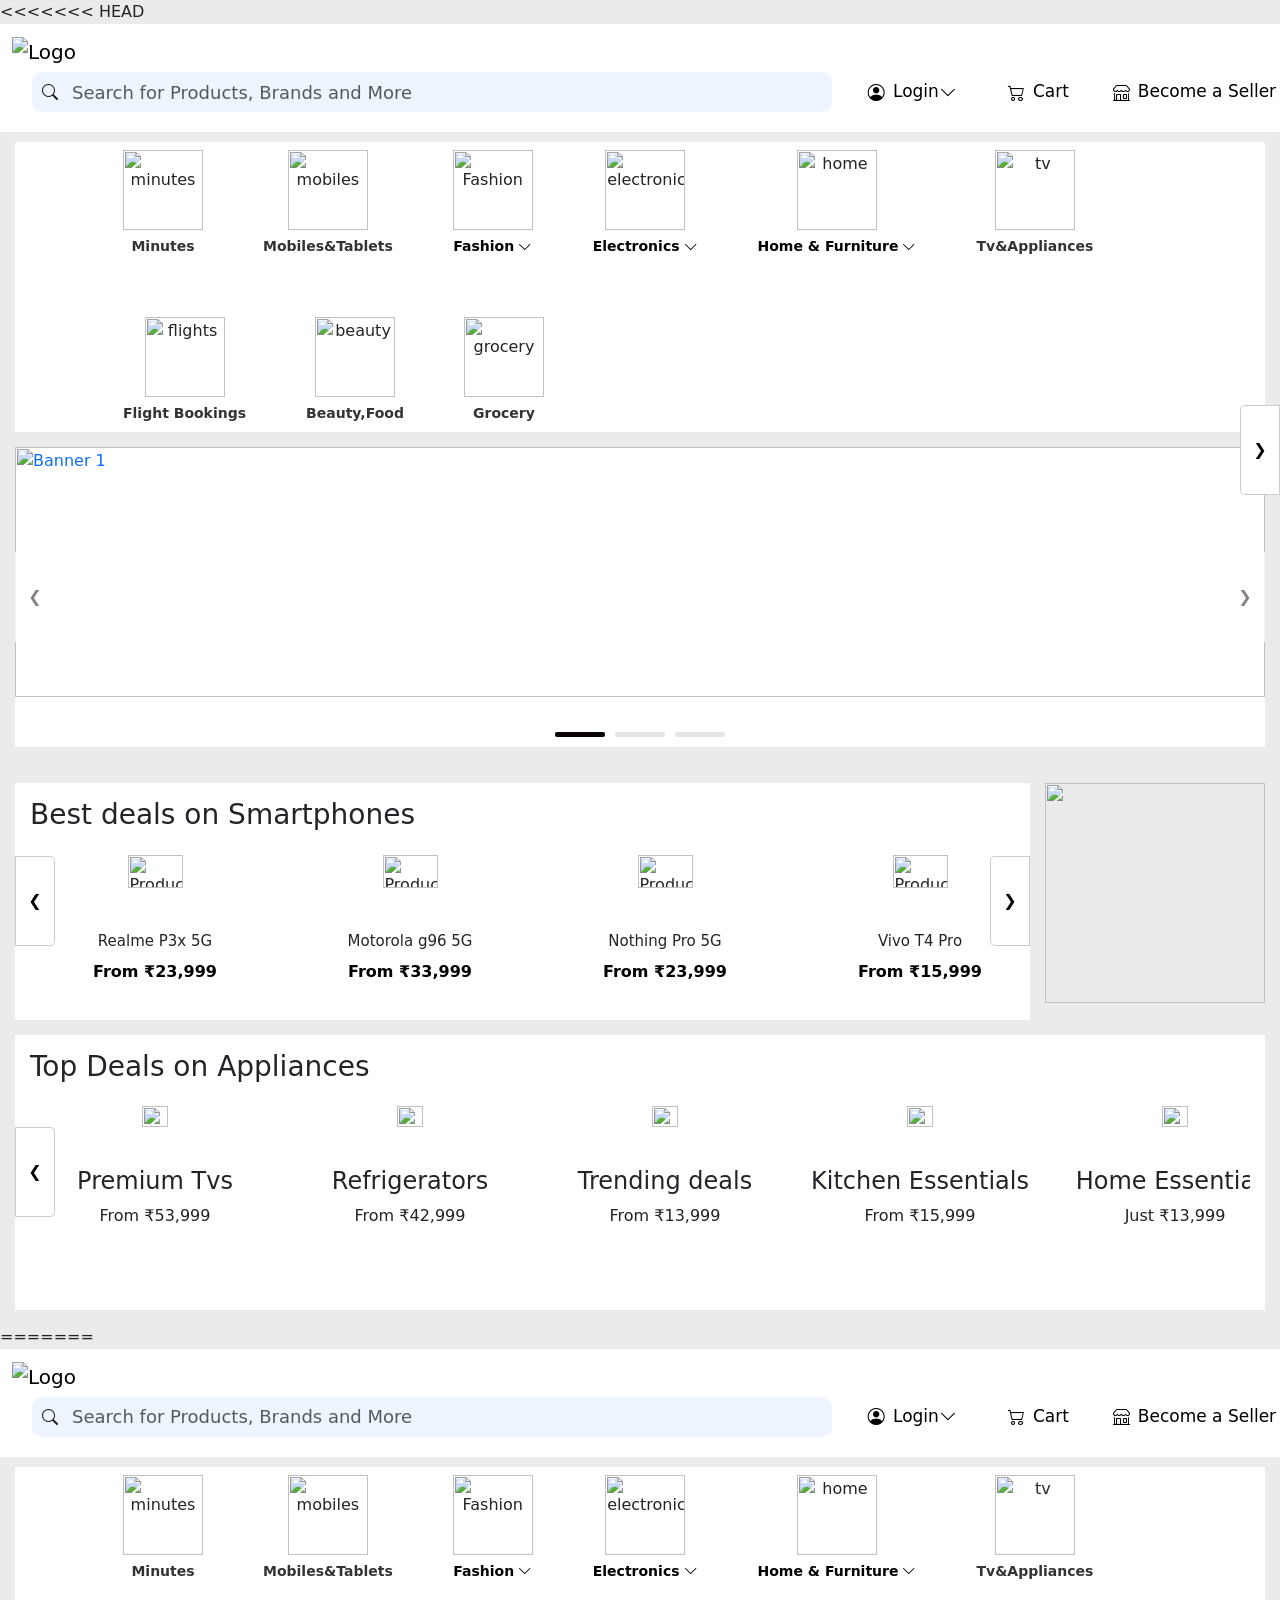
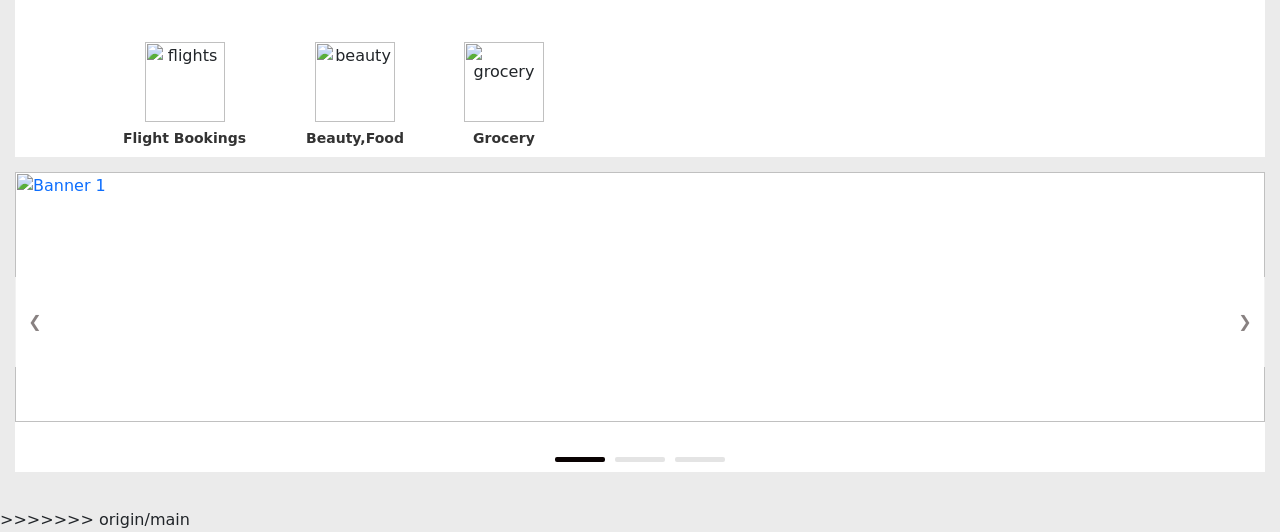
==== commit 04bd3865: "Resolve merge conflicts: keep local code" ====
--- a/index.html
+++ b/index.html
@@ -1,3 +1,4 @@
+<<<<<<< HEAD
 <!DOCTYPE html>
 <html lang="en">
 <head>
@@ -331,3 +332,227 @@
 <script src="https://cdn.jsdelivr.net/npm/bootstrap@5.3.2/dist/js/bootstrap.bundle.min.js"></script>
 </body>
 </html>
+=======
+<!DOCTYPE html>
+<html lang="en">
+<head>
+  <meta charset="utf-8" />
+  <meta name="viewport" content="width=device-width, initial-scale=1.0" />
+  <title>Online Shopping site </title>
+
+  <!-- Bootstrap CSS -->
+  <link href="https://cdn.jsdelivr.net/npm/bootstrap@5.3.2/dist/css/bootstrap.min.css" rel="stylesheet" />
+  <!-- Bootstrap Icons -->
+  <link rel="stylesheet" href="https://cdn.jsdelivr.net/npm/bootstrap-icons/font/bootstrap-icons.css" />
+  <!-- Custom CSS -->
+  <link rel="stylesheet" href="sample.css" />
+  <script src="sample.js" defer></script>
+  <link rel="icon" href="https://www.freelogovectors.net/wp-content/uploads/2025/07/flipkart-logo-icon-freelogovectors.net_-481x480.png" type="image/x-icon">
+</head>
+
+<body style="background-color: rgb(235, 235, 235);">
+
+<!-- ================= TOP NAVBAR ================= -->
+<nav class="top-navbar navbar navbar-expand-lg">
+  <div class="container-fluid">
+
+    <!-- Logo -->
+    <a class="navbar-brand" href="#">
+      <img src="https://static-assets-web.flixcart.com/batman-returns/batman-returns/p/images/fkheaderlogo_exploreplus-44005d.svg" alt="Logo" class="logo-img" />
+    </a>
+
+    <!-- Hamburger Toggler -->
+    <button class="navbar-toggler" type="button" data-bs-toggle="collapse" data-bs-target="#mainNavbar">
+      <span class="navbar-toggler-icon"></span>
+    </button>
+
+    <!-- Collapsible Content -->
+    <div class="collapse navbar-collapse" id="mainNavbar">
+      <!-- ✅ Wrapper added to fix layout on small screens -->
+      <div class="w-100 d-flex flex-column flex-lg-row align-items-stretch">
+        <!-- Search -->
+        <div class="navbar-search flex-grow-1 me-lg-4 mb-2 mb-lg-0">
+          <i class="bi bi-search search-icon"></i>
+          <input class="form-control search-input" type="search" placeholder="Search for Products, Brands and More" />
+        </div>
+
+        <!-- Right Buttons -->
+        <div class="navbar-actions d-flex flex-column flex-lg-row">
+          <!-- Login -->
+          <div class="navbar-login dropdown">
+            <button class="login-btn" id="loginDropdown" data-bs-toggle="dropdown" aria-expanded="false">
+              <i class="bi bi-person-circle"></i> Login <i class="bi bi-chevron-down"></i>
+            </button>
+            <ul class="dropdown-menu dropdown-menu-end" aria-labelledby="loginDropdown">
+              <li><a class="dropdown-item" href="#">New Customer? <span class="signup-text">Sign Up</span></a></li>
+              <li><a class="dropdown-item" href="#">My Profile</a></li>
+              <li><a class="dropdown-item" href="#">Orders</a></li>
+              <li><a class="dropdown-item" href="#">Wishlist</a></li>
+              <li><hr class="dropdown-divider" /></li>
+              <li><a class="dropdown-item" href="#">Logout</a></li>
+            </ul>
+          </div>
+
+          <!-- Cart -->
+          <button class="navbar-cart">
+            <i class="bi bi-cart2"></i> Cart
+          </button>
+
+          <!-- Seller -->
+          <button class="navbar-seller">
+            <i class="bi bi-shop"></i> Become a Seller
+          </button>
+
+          <!-- More -->
+          <div class="navbar-more dropdown ms-auto">
+            <button class="more-btn" id="moreDropdown" data-bs-toggle="dropdown" aria-expanded="false">
+              <i class="bi bi-three-dots-vertical"></i>
+            </button>
+            <ul class="dropdown-menu dropdown-menu-end" aria-labelledby="moreDropdown">
+              <li><a class="dropdown-item" href="#">Notification Preferences</a></li>
+              <li><a class="dropdown-item" href="#">24x7 Customer Care</a></li>
+              <li><a class="dropdown-item" href="#">Advertise</a></li>
+              <li><a class="dropdown-item" href="#">Download App</a></li>
+            </ul>
+          </div>
+        </div>
+      </div>
+    </div>
+  </div>
+</nav>
+
+<!-- ================= CATEGORY NAV ================= -->
+<nav class="navbar-category d-flex align-items-center bg-white p-2">
+  <div class="categorys d-flex justify-content-start w-100 flex-wrap">
+    <!-- Categories -->
+    <div class="category-item category-minutes">
+      <img src="https://rukminim1.flixcart.com/fk-p-flap/64/64/image/3dbe4c89fbf0003d.png?q=100" alt="minutes" />
+      <p>Minutes</p>
+    </div>
+    <div class="category-item category-mobiles">
+      <img src="https://rukminim1.flixcart.com/fk-p-flap/64/64/image/cd6aca4f61e8ea95.png?q=100" alt="mobiles" />
+      <p>Mobiles&Tablets</p>
+    </div>
+    <div class="category-item category-fashion">
+      <img src="https://rukminim1.flixcart.com/fk-p-flap/64/64/image/ec2982e5564fe07c.png?q=100" alt="Fashion" />
+      <p>
+        <a class="fashion-toggle" href="#fashionMenu">
+          Fashion <i class="bi bi-chevron-down"></i>
+        </a>
+      </p>
+      <div class="submenu" id="fashionMenu">
+        <ul>
+          <li><a href="#">Mens Footwear</a></li>
+          <li><a href="#">Womens Footwear</a></li>
+          <li><a href="#">Women Ethnic</a></li>
+          <li><a href="#">Kids Wear</a></li>
+          <li><a href="#">Mens Ethnic</a></li>
+        </ul>
+      </div>
+    </div>
+    <div class="category-item category-electronics">
+      <img src="https://rukminim1.flixcart.com/fk-p-flap/64/64/image/4d6b13d5a0e0724a.png?q=100" alt="electronics" />
+      <p>
+        <a class="electronics-toggle" href="#electronicsMenu">
+          Electronics <i class="bi bi-chevron-down"></i>
+        </a>
+      </p>
+      <div class="submenu-electro" id="electronicsMenu">
+        <ul>
+          <li><a href="#">Laptops</a></li>
+          <li><a href="#">Gaming</a></li>
+          <li><a href="#">Cameras</a></li>
+          <li><a href="#">Smart Watches</a></li>
+          <li><a href="#">Headphones</a></li>
+        </ul>
+      </div>
+    </div>
+    <div class="category-item category-home">
+      <img src="https://rukminim1.flixcart.com/fk-p-flap/64/64/image/cddd92e134ba3ea9.png?q=100" alt="home" />
+      <p>
+        <a class="home-toggle" href="#homeMenu">
+          Home & Furniture <i class="bi bi-chevron-down"></i>
+        </a>
+      </p>
+      <div class="submenu-home" id="homeMenu">
+        <ul>
+          <li><a href="#">Kitchen & Dining</a></li>
+          <li><a href="#">Home Decor</a></li>
+          <li><a href="#">Furniture</a></li>
+          <li><a href="#">Garden & Outdoors</a></li>
+          <li><a href="#">Tools & Utility</a></li>
+        </ul>
+      </div>
+    </div>
+
+
+    <!-- Remaining Categories -->
+    <div class="category-item category-tv">
+      <img src="https://rukminim1.flixcart.com/fk-p-flap/64/64/image/9c64dfa667885ca9.png?q=100" alt="tv" />
+      <p>Tv&Appliances</p>
+    </div>
+    <div class="category-item category-flights">
+      <img src="https://rukminim1.flixcart.com/fk-p-flap/64/64/image/d9eea6cd0e7b68bb.png?q=100" alt="flights" />
+      <p>Flight Bookings</p>
+    </div>
+    <div class="category-item category-beauty">
+      <img src="https://rukminim1.flixcart.com/fk-p-flap/64/64/image/3d7144345bbcf2e4.png?q=100" alt="beauty" />
+      <p>Beauty,Food</p>
+    </div>
+    <div class="category-item category-grocery">
+      <img src="https://rukminim1.flixcart.com/fk-p-flap/64/64/image/2ebb95ec20eae8f1.png?q=100" alt="grocery" />
+      <p>Grocery</p>
+    </div>
+
+  </div>
+</nav>
+
+
+<!-- ================= CUSTOM CAROUSEL ================= -->
+<div class="carousel" id="carousel1">
+  <div class="carousel-track">
+    <div class="carousel-slide">
+      <a href="https://www.flipkart.com/offers-list/top-offers?otracker=nmenu_sub_Top%20Offers_0_Top%20Offers" target="_blank">
+        <img src="https://rukminim2.flixcart.com/fk-p-flap/3240/540/image/8c2598b5c820a42b.jpg?q=60" alt="Banner 1">
+      </a>
+    </div>
+    <div class="carousel-slide">
+      <img src="https://rukminim2.flixcart.com/fk-p-flap/3240/540/image/6cbfac6f1b2702a4.jpg?q=60" alt="Banner 2">
+    </div>
+    <div class="carousel-slide">
+      <img src="https://rukminim2.flixcart.com/fk-p-flap/3240/540/image/d914343e662d6749.jpeg?q=60" alt="Banner 3">
+    </div>
+    <div class="carousel-slide">
+      <img src="https://rukminim2.flixcart.com/fk-p-flap/3240/540/image/5adcd1dbd3025bc8.jpeg?q=60" alt="Banner 4">
+    </div>
+    <div class="carousel-slide">
+      <img src="https://rukminim2.flixcart.com/fk-p-flap/3240/540/image/9de2411d67e1bd0c.jpg?q=60" alt="Banner 5">
+    </div>
+    <div class="carousel-slide">
+      <img src="https://rukminim2.flixcart.com/fk-p-flap/3240/540/image/f12b23456036aa64.jpeg?q=60" alt="Banner 6">
+    </div>
+    <div class="carousel-slide">
+      <img src="https://rukminim2.flixcart.com/fk-p-flap/3240/540/image/f12b23456036aa64.jpeg?q=60" alt="Banner 6">
+    </div>
+    
+  </div>
+
+  <!-- Navigation buttons -->
+  <button class="carousel-btn left" aria-label="Previous">❮</button>
+  <button class="carousel-btn right" aria-label="Next">❯</button>
+</div>
+  <!-- Indicators (dots) -->
+  <div class="carousel-indicators">
+      <button class="active"></button>
+      <button></button>
+      <button></button> 
+
+</div>
+
+
+<!-- Bootstrap JS -->
+<script src="https://cdn.jsdelivr.net/npm/bootstrap@5.3.2/dist/js/bootstrap.bundle.min.js"></script>
+</body>
+</html>
+
+>>>>>>> origin/main
--- a/sample.css
+++ b/sample.css
@@ -1,3 +1,4 @@
+<<<<<<< HEAD
 /* ================= NAVBAR ================= */
 
 /* Force-hide collapsed content only on small screens */
@@ -601,3 +602,436 @@
   overflow: hidden; 
 
 }
+=======
+/* ================= NAVBAR ================= */
+
+/* Force-hide collapsed content only on small screens */
+@media (max-width: 991.98px) {
+  .collapse:not(.show) {
+    display: none !important;
+  }
+}
+
+/* Remove default body margin and padding */
+body {
+  margin: 0;
+  padding: 0;
+}
+
+/* Navbar container styling */
+.top-navbar {
+  margin: 0;
+  padding-bottom: 20px;
+  top: 0;
+  left: 0;
+  right: 0;
+  background-color: #ffffff;
+}
+
+/* Flex container inside navbar */
+.top-navbar .container-fluid {
+  display: flex;
+  align-items: center;
+  flex-wrap: wrap;
+}
+
+/* Logo styling */
+.navbar-logo {
+  flex: 0 0 auto;
+}
+.navbar-logo .logo-img {
+  height: 40px;
+  width: auto;
+}
+
+/* Search bar styling */
+.navbar-search {
+  flex: 1;
+  margin: 0 20px;
+  position: relative;
+  min-width: 800px;
+  max-width: 1600px;
+}
+.navbar-search .search-icon {
+  position: absolute;
+  left: 10px;
+  top: 50%;
+  transform: translateY(-50%);
+  font-size: 16px;
+  color: #1a1818;
+}
+.navbar-search .search-input {
+  width: 100%;
+  height: 40px;
+  padding: 8px 12px 8px 40px;
+  border-radius: 10px;
+  border: none;
+  background-color: #eff5fe;
+  font-size: 18px;
+}
+.navbar-search .search-input:focus {
+  outline: none;
+  border: none;
+  box-shadow: none;
+  background-color: #eff5fe;
+}
+
+/* Right-side actions container */
+.navbar-actions {
+  display: flex;
+  align-items: center;
+  gap: 20px;
+  flex: 0 0 auto;
+  margin-left: auto;
+}
+.navbar-actions button,
+.navbar-login .login-btn,
+.navbar-cart,
+.navbar-seller,
+.navbar-more .more-btn {
+  display: flex;
+  align-items: center;
+  padding: 6px 12px;
+  border-radius: 8px;
+  border: none;
+  background-color: #fff;
+  cursor: pointer;
+  font-size: 17px;
+  white-space: nowrap;
+  transition: 0.2s ease;
+}
+.navbar-actions i {
+  margin-right: 8px;
+}
+
+/* Login dropdown menu */
+.navbar-login .dropdown-menu {
+  right: 0;
+  left: auto;
+  min-width: 200px;
+  display: none;
+}
+
+/* More dropdown menu */
+.navbar-more {
+  margin-left: 0 !important;
+}
+.navbar-more .dropdown-menu {
+  right: 0;
+  left: auto;
+  min-width: 200px;
+  max-height: 300px;
+  overflow-y: auto;
+}
+
+/* Dropdown common styling */
+.dropdown-menu {
+  display: none;
+  opacity: 0;
+  transform: translateY(10px);
+  visibility: hidden;
+  transition: opacity 0.3s ease, transform 0.3s ease;
+}
+.dropdown-menu.show {
+  display: block;
+  opacity: 1;
+  transform: translateY(0);
+  visibility: visible;
+}
+
+/* ================= RESPONSIVE FIXES ================= */
+@media (max-width: 992px) {
+  .navbar-search {
+    min-width: 200px;
+    max-width: 400px;
+  }
+  .navbar-actions {
+    flex-direction: column;
+    align-items: stretch;
+    width: 100%;
+    margin-left: 0;
+    margin-top: 10px;
+    padding: 0 12px;
+  }
+  .navbar-actions button,
+  .navbar-login .login-btn,
+  .navbar-cart,
+  .navbar-seller,
+  .navbar-more .more-btn {
+    width: 100%;
+    box-sizing: border-box;
+  }
+}
+@media (min-width: 992px) {
+  .dropdown:hover > .dropdown-menu {
+    display: block !important;
+    opacity: 1;
+    transform: translateY(0);
+    visibility: visible;
+  }
+}
+@media (max-width: 576px) {
+  .navbar-collapse {
+    display: flex;
+    flex-direction: column;
+    align-items: stretch;
+    width: 100%;
+  }
+  .navbar-search {
+    width: 100%;
+    min-width: 100%;
+    margin: 10px 0;
+    padding: 0 12px;
+  }
+  .navbar-actions {
+    flex-direction: column;
+    align-items: stretch;
+    width: 100%;
+    margin-left: 0;
+    margin-top: 10px;
+    padding: 0 12px;
+  }
+  .navbar-actions button,
+  .navbar-login .login-btn,
+  .navbar-cart,
+  .navbar-seller,
+  .navbar-more .more-btn {
+    font-size: 14px;
+    padding: 4px 8px;
+    width: 100%;
+  }
+}
+
+/* ================= CATEGORY NAV ================= */
+.navbar-category {
+  display: flex;
+  align-items: center;
+  justify-content: flex-start;
+  gap: 25px;
+  width: calc(100% - 30px);
+  max-width: 1600px;
+  margin: 10px auto;
+  padding: 5px 12px;
+  background-color: #fff;
+  flex-wrap: wrap;
+  box-sizing: border-box;
+}
+.categorys {
+  display: flex;
+  align-items: center;
+  justify-content: flex-start;
+  margin-left: 100px;
+  gap: 60px;
+  flex-wrap: wrap;
+  width: 100%;
+}
+.category-item {
+  display: flex;
+  flex-direction: column;
+  align-items: center;
+  gap: 6px;
+  cursor: pointer;
+  text-align: center;
+  position: relative;
+  min-width: 70px;
+}
+.category-item img {
+  width: 80px;
+  height: 80px;
+  object-fit: contain;
+}
+.category-item p {
+  margin: 0;
+  font-size: 14px;
+  font-weight: 600;
+  color: #333;
+}
+.categorys img:hover {
+  transform: scale(1.05);
+  transition: transform 0.3s ease;
+}
+@media (max-width: 768px) {
+  .categorys {
+    margin-left: 0;
+    justify-content: center;
+    gap: 30px;
+  }
+  .category-item img {
+    width: 60px;
+    height: 60px;
+  }
+  .category-item p {
+    font-size: 12px;
+  }
+}
+
+/* ================= SUBMENU STYLES ================= */
+.fashion-toggle,
+.electronics-toggle,
+.home-toggle {
+  text-decoration: none;
+  font-weight: 600;
+  color: #000;
+  display: inline-flex;
+  align-items: center;
+  gap: 4px;
+}
+.category-item:hover .fashion-toggle .bi,
+.category-item:hover .electronics-toggle .bi,
+.category-item:hover .home-toggle .bi,
+.navbar-login .login-btn:hover .bi-chevron-down {
+  transition: transform 0.3s ease;
+  transform: rotate(180deg);
+}
+.submenu,
+.submenu-electro,
+.submenu-home {
+  display: none;
+  position: absolute;
+  top: 100%;
+  left: 50%;
+  transform: translateX(-50%);
+  background-color: #fff;
+  padding: 8px;
+  border: 1px solid #ddd;
+  border-radius: 4px;
+  z-index: 1000;
+  min-width: 150px;
+}
+.category-item:hover .submenu,
+.category-item:hover .submenu-electro,
+.category-item:hover .submenu-home {
+  display: flex;
+  flex-direction: column;
+}
+.submenu ul,
+.submenu-electro ul,
+.submenu-home ul {
+  list-style: none;
+  padding: 0;
+  margin: 0;
+}
+.submenu ul li,
+.submenu-electro ul li,
+.submenu-home ul li {
+  padding: 4px 0;
+}
+.submenu ul li a,
+.submenu-electro ul li a,
+.submenu-home ul li a {
+  text-decoration: none;
+  color: #444;
+  font-size: 14px;
+  display: block;
+  padding: 4px 8px;
+}
+.submenu ul li a:hover,
+.submenu-electro ul li a:hover,
+.submenu-home ul li a:hover {
+  background-color: #f1f1f1;
+  color: #2874f0;
+}
+
+/* ================= CAROUSEL ================= */
+.carousel {
+  position: relative;
+  width: calc(100% - 30px);
+  max-width: 1600px;
+  margin: 15px auto;
+  aspect-ratio: 16 / 9;
+  max-height: 300px;
+  overflow: hidden;
+  padding-bottom: 40px;
+  box-sizing: border-box;
+  background-color: #ffffff;
+  display: flex;
+  flex-direction: column;
+  justify-content: flex-end;
+  align-items: center;
+}
+.carousel-track {
+  display: flex;
+  transition: transform 0.8s ease-in-out;
+  position: absolute;
+  top: 0;
+  left: 0;
+  height: 100%;
+  width: 100%;
+}
+.carousel-slide {
+  min-width: 100%;
+  height: 100%;
+  position: relative;
+}
+.carousel-slide img {
+  width: 100%;
+  height: calc(100% - 25px);
+  object-fit: cover;
+}
+
+/* ================= NAVIGATION BUTTONS ================= */
+.carousel-btn {
+  position: absolute;
+  top: 50%;
+  transform: translateY(-50%);
+  width: 40px;
+  height: 90px;
+  background: rgba(255,255,255,0.8);
+  color: #888181;
+  border: none;
+  z-index: 10;
+  cursor: pointer;
+  display: flex;
+  align-items: center;
+  justify-content: center;
+  transition: background 0.3s ease;
+}
+.carousel-btn.left {
+  left: 0;
+  border-top-right-radius: 5px;
+  border-bottom-right-radius: 5px;
+}
+.carousel-btn.right {
+  right: 0;
+  border-top-left-radius: 5px;
+  border-bottom-left-radius: 5px;
+}
+.carousel-btn:hover {
+  background: rgba(255,255,255,1);
+  color: #555;
+}
+
+/* ================= INDICATORS ================= */
+.carousel-indicators {
+  position: relative;
+  display: flex;
+  bottom: 30px;
+  gap: 10px;
+}
+.carousel-indicators button {
+  width: 50px;
+  height: 5px;
+  border-radius: 2px;
+  border: none;
+  background-color: rgb(228, 228, 228);
+}
+.carousel-indicators button.active {
+  background-color: rgb(9, 2, 2);
+}
+
+/* ================= RESPONSIVE ================= */
+@media (max-width: 768px) {
+  .carousel-btn {
+    width: 30px;
+    height: 60px;
+    font-size: 18px;
+  }
+}
+@media (max-width: 576px) {
+  .carousel-btn {
+    width: 25px;
+    height: 50px;
+    font-size: 16px;
+  }
+}
+>>>>>>> origin/main
--- a/sample.css
+++ b/sample.css
@@ -1,3 +1,4 @@
+<<<<<<< HEAD
 /* ================= NAVBAR ================= */
 
 /* Force-hide collapsed content only on small screens */
@@ -601,3 +602,436 @@
   overflow: hidden; 
 
 }
+=======
+/* ================= NAVBAR ================= */
+
+/* Force-hide collapsed content only on small screens */
+@media (max-width: 991.98px) {
+  .collapse:not(.show) {
+    display: none !important;
+  }
+}
+
+/* Remove default body margin and padding */
+body {
+  margin: 0;
+  padding: 0;
+}
+
+/* Navbar container styling */
+.top-navbar {
+  margin: 0;
+  padding-bottom: 20px;
+  top: 0;
+  left: 0;
+  right: 0;
+  background-color: #ffffff;
+}
+
+/* Flex container inside navbar */
+.top-navbar .container-fluid {
+  display: flex;
+  align-items: center;
+  flex-wrap: wrap;
+}
+
+/* Logo styling */
+.navbar-logo {
+  flex: 0 0 auto;
+}
+.navbar-logo .logo-img {
+  height: 40px;
+  width: auto;
+}
+
+/* Search bar styling */
+.navbar-search {
+  flex: 1;
+  margin: 0 20px;
+  position: relative;
+  min-width: 800px;
+  max-width: 1600px;
+}
+.navbar-search .search-icon {
+  position: absolute;
+  left: 10px;
+  top: 50%;
+  transform: translateY(-50%);
+  font-size: 16px;
+  color: #1a1818;
+}
+.navbar-search .search-input {
+  width: 100%;
+  height: 40px;
+  padding: 8px 12px 8px 40px;
+  border-radius: 10px;
+  border: none;
+  background-color: #eff5fe;
+  font-size: 18px;
+}
+.navbar-search .search-input:focus {
+  outline: none;
+  border: none;
+  box-shadow: none;
+  background-color: #eff5fe;
+}
+
+/* Right-side actions container */
+.navbar-actions {
+  display: flex;
+  align-items: center;
+  gap: 20px;
+  flex: 0 0 auto;
+  margin-left: auto;
+}
+.navbar-actions button,
+.navbar-login .login-btn,
+.navbar-cart,
+.navbar-seller,
+.navbar-more .more-btn {
+  display: flex;
+  align-items: center;
+  padding: 6px 12px;
+  border-radius: 8px;
+  border: none;
+  background-color: #fff;
+  cursor: pointer;
+  font-size: 17px;
+  white-space: nowrap;
+  transition: 0.2s ease;
+}
+.navbar-actions i {
+  margin-right: 8px;
+}
+
+/* Login dropdown menu */
+.navbar-login .dropdown-menu {
+  right: 0;
+  left: auto;
+  min-width: 200px;
+  display: none;
+}
+
+/* More dropdown menu */
+.navbar-more {
+  margin-left: 0 !important;
+}
+.navbar-more .dropdown-menu {
+  right: 0;
+  left: auto;
+  min-width: 200px;
+  max-height: 300px;
+  overflow-y: auto;
+}
+
+/* Dropdown common styling */
+.dropdown-menu {
+  display: none;
+  opacity: 0;
+  transform: translateY(10px);
+  visibility: hidden;
+  transition: opacity 0.3s ease, transform 0.3s ease;
+}
+.dropdown-menu.show {
+  display: block;
+  opacity: 1;
+  transform: translateY(0);
+  visibility: visible;
+}
+
+/* ================= RESPONSIVE FIXES ================= */
+@media (max-width: 992px) {
+  .navbar-search {
+    min-width: 200px;
+    max-width: 400px;
+  }
+  .navbar-actions {
+    flex-direction: column;
+    align-items: stretch;
+    width: 100%;
+    margin-left: 0;
+    margin-top: 10px;
+    padding: 0 12px;
+  }
+  .navbar-actions button,
+  .navbar-login .login-btn,
+  .navbar-cart,
+  .navbar-seller,
+  .navbar-more .more-btn {
+    width: 100%;
+    box-sizing: border-box;
+  }
+}
+@media (min-width: 992px) {
+  .dropdown:hover > .dropdown-menu {
+    display: block !important;
+    opacity: 1;
+    transform: translateY(0);
+    visibility: visible;
+  }
+}
+@media (max-width: 576px) {
+  .navbar-collapse {
+    display: flex;
+    flex-direction: column;
+    align-items: stretch;
+    width: 100%;
+  }
+  .navbar-search {
+    width: 100%;
+    min-width: 100%;
+    margin: 10px 0;
+    padding: 0 12px;
+  }
+  .navbar-actions {
+    flex-direction: column;
+    align-items: stretch;
+    width: 100%;
+    margin-left: 0;
+    margin-top: 10px;
+    padding: 0 12px;
+  }
+  .navbar-actions button,
+  .navbar-login .login-btn,
+  .navbar-cart,
+  .navbar-seller,
+  .navbar-more .more-btn {
+    font-size: 14px;
+    padding: 4px 8px;
+    width: 100%;
+  }
+}
+
+/* ================= CATEGORY NAV ================= */
+.navbar-category {
+  display: flex;
+  align-items: center;
+  justify-content: flex-start;
+  gap: 25px;
+  width: calc(100% - 30px);
+  max-width: 1600px;
+  margin: 10px auto;
+  padding: 5px 12px;
+  background-color: #fff;
+  flex-wrap: wrap;
+  box-sizing: border-box;
+}
+.categorys {
+  display: flex;
+  align-items: center;
+  justify-content: flex-start;
+  margin-left: 100px;
+  gap: 60px;
+  flex-wrap: wrap;
+  width: 100%;
+}
+.category-item {
+  display: flex;
+  flex-direction: column;
+  align-items: center;
+  gap: 6px;
+  cursor: pointer;
+  text-align: center;
+  position: relative;
+  min-width: 70px;
+}
+.category-item img {
+  width: 80px;
+  height: 80px;
+  object-fit: contain;
+}
+.category-item p {
+  margin: 0;
+  font-size: 14px;
+  font-weight: 600;
+  color: #333;
+}
+.categorys img:hover {
+  transform: scale(1.05);
+  transition: transform 0.3s ease;
+}
+@media (max-width: 768px) {
+  .categorys {
+    margin-left: 0;
+    justify-content: center;
+    gap: 30px;
+  }
+  .category-item img {
+    width: 60px;
+    height: 60px;
+  }
+  .category-item p {
+    font-size: 12px;
+  }
+}
+
+/* ================= SUBMENU STYLES ================= */
+.fashion-toggle,
+.electronics-toggle,
+.home-toggle {
+  text-decoration: none;
+  font-weight: 600;
+  color: #000;
+  display: inline-flex;
+  align-items: center;
+  gap: 4px;
+}
+.category-item:hover .fashion-toggle .bi,
+.category-item:hover .electronics-toggle .bi,
+.category-item:hover .home-toggle .bi,
+.navbar-login .login-btn:hover .bi-chevron-down {
+  transition: transform 0.3s ease;
+  transform: rotate(180deg);
+}
+.submenu,
+.submenu-electro,
+.submenu-home {
+  display: none;
+  position: absolute;
+  top: 100%;
+  left: 50%;
+  transform: translateX(-50%);
+  background-color: #fff;
+  padding: 8px;
+  border: 1px solid #ddd;
+  border-radius: 4px;
+  z-index: 1000;
+  min-width: 150px;
+}
+.category-item:hover .submenu,
+.category-item:hover .submenu-electro,
+.category-item:hover .submenu-home {
+  display: flex;
+  flex-direction: column;
+}
+.submenu ul,
+.submenu-electro ul,
+.submenu-home ul {
+  list-style: none;
+  padding: 0;
+  margin: 0;
+}
+.submenu ul li,
+.submenu-electro ul li,
+.submenu-home ul li {
+  padding: 4px 0;
+}
+.submenu ul li a,
+.submenu-electro ul li a,
+.submenu-home ul li a {
+  text-decoration: none;
+  color: #444;
+  font-size: 14px;
+  display: block;
+  padding: 4px 8px;
+}
+.submenu ul li a:hover,
+.submenu-electro ul li a:hover,
+.submenu-home ul li a:hover {
+  background-color: #f1f1f1;
+  color: #2874f0;
+}
+
+/* ================= CAROUSEL ================= */
+.carousel {
+  position: relative;
+  width: calc(100% - 30px);
+  max-width: 1600px;
+  margin: 15px auto;
+  aspect-ratio: 16 / 9;
+  max-height: 300px;
+  overflow: hidden;
+  padding-bottom: 40px;
+  box-sizing: border-box;
+  background-color: #ffffff;
+  display: flex;
+  flex-direction: column;
+  justify-content: flex-end;
+  align-items: center;
+}
+.carousel-track {
+  display: flex;
+  transition: transform 0.8s ease-in-out;
+  position: absolute;
+  top: 0;
+  left: 0;
+  height: 100%;
+  width: 100%;
+}
+.carousel-slide {
+  min-width: 100%;
+  height: 100%;
+  position: relative;
+}
+.carousel-slide img {
+  width: 100%;
+  height: calc(100% - 25px);
+  object-fit: cover;
+}
+
+/* ================= NAVIGATION BUTTONS ================= */
+.carousel-btn {
+  position: absolute;
+  top: 50%;
+  transform: translateY(-50%);
+  width: 40px;
+  height: 90px;
+  background: rgba(255,255,255,0.8);
+  color: #888181;
+  border: none;
+  z-index: 10;
+  cursor: pointer;
+  display: flex;
+  align-items: center;
+  justify-content: center;
+  transition: background 0.3s ease;
+}
+.carousel-btn.left {
+  left: 0;
+  border-top-right-radius: 5px;
+  border-bottom-right-radius: 5px;
+}
+.carousel-btn.right {
+  right: 0;
+  border-top-left-radius: 5px;
+  border-bottom-left-radius: 5px;
+}
+.carousel-btn:hover {
+  background: rgba(255,255,255,1);
+  color: #555;
+}
+
+/* ================= INDICATORS ================= */
+.carousel-indicators {
+  position: relative;
+  display: flex;
+  bottom: 30px;
+  gap: 10px;
+}
+.carousel-indicators button {
+  width: 50px;
+  height: 5px;
+  border-radius: 2px;
+  border: none;
+  background-color: rgb(228, 228, 228);
+}
+.carousel-indicators button.active {
+  background-color: rgb(9, 2, 2);
+}
+
+/* ================= RESPONSIVE ================= */
+@media (max-width: 768px) {
+  .carousel-btn {
+    width: 30px;
+    height: 60px;
+    font-size: 18px;
+  }
+}
+@media (max-width: 576px) {
+  .carousel-btn {
+    width: 25px;
+    height: 50px;
+    font-size: 16px;
+  }
+}
+>>>>>>> origin/main
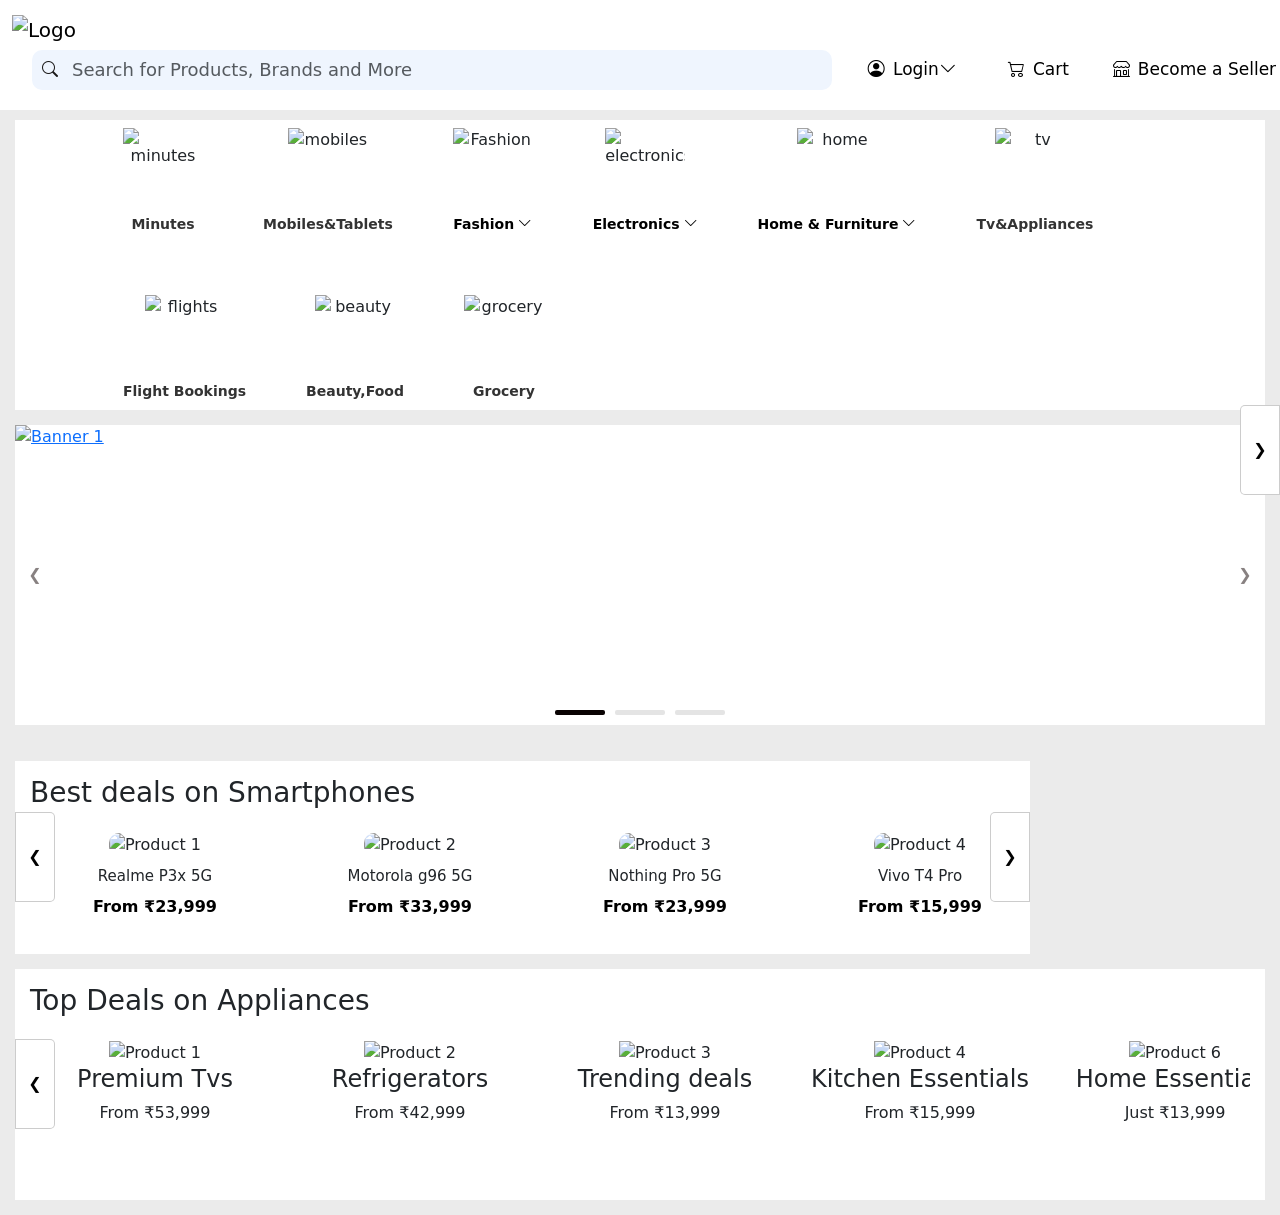
==== commit af1d2bcf: "Remove merge conflict markers, keep local code" ====
--- a/index.html
+++ b/index.html
@@ -1,4 +1,4 @@
-<<<<<<< HEAD
+
 <!DOCTYPE html>
 <html lang="en">
 <head>
@@ -332,227 +332,4 @@
 <script src="https://cdn.jsdelivr.net/npm/bootstrap@5.3.2/dist/js/bootstrap.bundle.min.js"></script>
 </body>
 </html>
-=======
-<!DOCTYPE html>
-<html lang="en">
-<head>
-  <meta charset="utf-8" />
-  <meta name="viewport" content="width=device-width, initial-scale=1.0" />
-  <title>Online Shopping site </title>
-
-  <!-- Bootstrap CSS -->
-  <link href="https://cdn.jsdelivr.net/npm/bootstrap@5.3.2/dist/css/bootstrap.min.css" rel="stylesheet" />
-  <!-- Bootstrap Icons -->
-  <link rel="stylesheet" href="https://cdn.jsdelivr.net/npm/bootstrap-icons/font/bootstrap-icons.css" />
-  <!-- Custom CSS -->
-  <link rel="stylesheet" href="sample.css" />
-  <script src="sample.js" defer></script>
-  <link rel="icon" href="https://www.freelogovectors.net/wp-content/uploads/2025/07/flipkart-logo-icon-freelogovectors.net_-481x480.png" type="image/x-icon">
-</head>
-
-<body style="background-color: rgb(235, 235, 235);">
-
-<!-- ================= TOP NAVBAR ================= -->
-<nav class="top-navbar navbar navbar-expand-lg">
-  <div class="container-fluid">
-
-    <!-- Logo -->
-    <a class="navbar-brand" href="#">
-      <img src="https://static-assets-web.flixcart.com/batman-returns/batman-returns/p/images/fkheaderlogo_exploreplus-44005d.svg" alt="Logo" class="logo-img" />
-    </a>
-
-    <!-- Hamburger Toggler -->
-    <button class="navbar-toggler" type="button" data-bs-toggle="collapse" data-bs-target="#mainNavbar">
-      <span class="navbar-toggler-icon"></span>
-    </button>
-
-    <!-- Collapsible Content -->
-    <div class="collapse navbar-collapse" id="mainNavbar">
-      <!-- ✅ Wrapper added to fix layout on small screens -->
-      <div class="w-100 d-flex flex-column flex-lg-row align-items-stretch">
-        <!-- Search -->
-        <div class="navbar-search flex-grow-1 me-lg-4 mb-2 mb-lg-0">
-          <i class="bi bi-search search-icon"></i>
-          <input class="form-control search-input" type="search" placeholder="Search for Products, Brands and More" />
-        </div>
-
-        <!-- Right Buttons -->
-        <div class="navbar-actions d-flex flex-column flex-lg-row">
-          <!-- Login -->
-          <div class="navbar-login dropdown">
-            <button class="login-btn" id="loginDropdown" data-bs-toggle="dropdown" aria-expanded="false">
-              <i class="bi bi-person-circle"></i> Login <i class="bi bi-chevron-down"></i>
-            </button>
-            <ul class="dropdown-menu dropdown-menu-end" aria-labelledby="loginDropdown">
-              <li><a class="dropdown-item" href="#">New Customer? <span class="signup-text">Sign Up</span></a></li>
-              <li><a class="dropdown-item" href="#">My Profile</a></li>
-              <li><a class="dropdown-item" href="#">Orders</a></li>
-              <li><a class="dropdown-item" href="#">Wishlist</a></li>
-              <li><hr class="dropdown-divider" /></li>
-              <li><a class="dropdown-item" href="#">Logout</a></li>
-            </ul>
-          </div>
-
-          <!-- Cart -->
-          <button class="navbar-cart">
-            <i class="bi bi-cart2"></i> Cart
-          </button>
-
-          <!-- Seller -->
-          <button class="navbar-seller">
-            <i class="bi bi-shop"></i> Become a Seller
-          </button>
-
-          <!-- More -->
-          <div class="navbar-more dropdown ms-auto">
-            <button class="more-btn" id="moreDropdown" data-bs-toggle="dropdown" aria-expanded="false">
-              <i class="bi bi-three-dots-vertical"></i>
-            </button>
-            <ul class="dropdown-menu dropdown-menu-end" aria-labelledby="moreDropdown">
-              <li><a class="dropdown-item" href="#">Notification Preferences</a></li>
-              <li><a class="dropdown-item" href="#">24x7 Customer Care</a></li>
-              <li><a class="dropdown-item" href="#">Advertise</a></li>
-              <li><a class="dropdown-item" href="#">Download App</a></li>
-            </ul>
-          </div>
-        </div>
-      </div>
-    </div>
-  </div>
-</nav>
-
-<!-- ================= CATEGORY NAV ================= -->
-<nav class="navbar-category d-flex align-items-center bg-white p-2">
-  <div class="categorys d-flex justify-content-start w-100 flex-wrap">
-    <!-- Categories -->
-    <div class="category-item category-minutes">
-      <img src="https://rukminim1.flixcart.com/fk-p-flap/64/64/image/3dbe4c89fbf0003d.png?q=100" alt="minutes" />
-      <p>Minutes</p>
-    </div>
-    <div class="category-item category-mobiles">
-      <img src="https://rukminim1.flixcart.com/fk-p-flap/64/64/image/cd6aca4f61e8ea95.png?q=100" alt="mobiles" />
-      <p>Mobiles&Tablets</p>
-    </div>
-    <div class="category-item category-fashion">
-      <img src="https://rukminim1.flixcart.com/fk-p-flap/64/64/image/ec2982e5564fe07c.png?q=100" alt="Fashion" />
-      <p>
-        <a class="fashion-toggle" href="#fashionMenu">
-          Fashion <i class="bi bi-chevron-down"></i>
-        </a>
-      </p>
-      <div class="submenu" id="fashionMenu">
-        <ul>
-          <li><a href="#">Mens Footwear</a></li>
-          <li><a href="#">Womens Footwear</a></li>
-          <li><a href="#">Women Ethnic</a></li>
-          <li><a href="#">Kids Wear</a></li>
-          <li><a href="#">Mens Ethnic</a></li>
-        </ul>
-      </div>
-    </div>
-    <div class="category-item category-electronics">
-      <img src="https://rukminim1.flixcart.com/fk-p-flap/64/64/image/4d6b13d5a0e0724a.png?q=100" alt="electronics" />
-      <p>
-        <a class="electronics-toggle" href="#electronicsMenu">
-          Electronics <i class="bi bi-chevron-down"></i>
-        </a>
-      </p>
-      <div class="submenu-electro" id="electronicsMenu">
-        <ul>
-          <li><a href="#">Laptops</a></li>
-          <li><a href="#">Gaming</a></li>
-          <li><a href="#">Cameras</a></li>
-          <li><a href="#">Smart Watches</a></li>
-          <li><a href="#">Headphones</a></li>
-        </ul>
-      </div>
-    </div>
-    <div class="category-item category-home">
-      <img src="https://rukminim1.flixcart.com/fk-p-flap/64/64/image/cddd92e134ba3ea9.png?q=100" alt="home" />
-      <p>
-        <a class="home-toggle" href="#homeMenu">
-          Home & Furniture <i class="bi bi-chevron-down"></i>
-        </a>
-      </p>
-      <div class="submenu-home" id="homeMenu">
-        <ul>
-          <li><a href="#">Kitchen & Dining</a></li>
-          <li><a href="#">Home Decor</a></li>
-          <li><a href="#">Furniture</a></li>
-          <li><a href="#">Garden & Outdoors</a></li>
-          <li><a href="#">Tools & Utility</a></li>
-        </ul>
-      </div>
-    </div>
-
-
-    <!-- Remaining Categories -->
-    <div class="category-item category-tv">
-      <img src="https://rukminim1.flixcart.com/fk-p-flap/64/64/image/9c64dfa667885ca9.png?q=100" alt="tv" />
-      <p>Tv&Appliances</p>
-    </div>
-    <div class="category-item category-flights">
-      <img src="https://rukminim1.flixcart.com/fk-p-flap/64/64/image/d9eea6cd0e7b68bb.png?q=100" alt="flights" />
-      <p>Flight Bookings</p>
-    </div>
-    <div class="category-item category-beauty">
-      <img src="https://rukminim1.flixcart.com/fk-p-flap/64/64/image/3d7144345bbcf2e4.png?q=100" alt="beauty" />
-      <p>Beauty,Food</p>
-    </div>
-    <div class="category-item category-grocery">
-      <img src="https://rukminim1.flixcart.com/fk-p-flap/64/64/image/2ebb95ec20eae8f1.png?q=100" alt="grocery" />
-      <p>Grocery</p>
-    </div>
-
-  </div>
-</nav>
-
-
-<!-- ================= CUSTOM CAROUSEL ================= -->
-<div class="carousel" id="carousel1">
-  <div class="carousel-track">
-    <div class="carousel-slide">
-      <a href="https://www.flipkart.com/offers-list/top-offers?otracker=nmenu_sub_Top%20Offers_0_Top%20Offers" target="_blank">
-        <img src="https://rukminim2.flixcart.com/fk-p-flap/3240/540/image/8c2598b5c820a42b.jpg?q=60" alt="Banner 1">
-      </a>
-    </div>
-    <div class="carousel-slide">
-      <img src="https://rukminim2.flixcart.com/fk-p-flap/3240/540/image/6cbfac6f1b2702a4.jpg?q=60" alt="Banner 2">
-    </div>
-    <div class="carousel-slide">
-      <img src="https://rukminim2.flixcart.com/fk-p-flap/3240/540/image/d914343e662d6749.jpeg?q=60" alt="Banner 3">
-    </div>
-    <div class="carousel-slide">
-      <img src="https://rukminim2.flixcart.com/fk-p-flap/3240/540/image/5adcd1dbd3025bc8.jpeg?q=60" alt="Banner 4">
-    </div>
-    <div class="carousel-slide">
-      <img src="https://rukminim2.flixcart.com/fk-p-flap/3240/540/image/9de2411d67e1bd0c.jpg?q=60" alt="Banner 5">
-    </div>
-    <div class="carousel-slide">
-      <img src="https://rukminim2.flixcart.com/fk-p-flap/3240/540/image/f12b23456036aa64.jpeg?q=60" alt="Banner 6">
-    </div>
-    <div class="carousel-slide">
-      <img src="https://rukminim2.flixcart.com/fk-p-flap/3240/540/image/f12b23456036aa64.jpeg?q=60" alt="Banner 6">
-    </div>
-    
-  </div>
-
-  <!-- Navigation buttons -->
-  <button class="carousel-btn left" aria-label="Previous">❮</button>
-  <button class="carousel-btn right" aria-label="Next">❯</button>
-</div>
-  <!-- Indicators (dots) -->
-  <div class="carousel-indicators">
-      <button class="active"></button>
-      <button></button>
-      <button></button> 
-
-</div>
-
-
-<!-- Bootstrap JS -->
-<script src="https://cdn.jsdelivr.net/npm/bootstrap@5.3.2/dist/js/bootstrap.bundle.min.js"></script>
-</body>
-</html>
-
->>>>>>> origin/main
+
--- a/sample.css
+++ b/sample.css
@@ -1,5 +1,3 @@
-<<<<<<< HEAD
-/* ================= NAVBAR ================= */
 
 /* Force-hide collapsed content only on small screens */
 @media (max-width: 991.98px) {
@@ -528,7 +526,7 @@
   border-radius: 10px;
 }
 
-.product-card-c2 img {
+.product-crd-c2 img {
   width: 35%;
   height: auto;
   border-radius: 10px;
@@ -602,436 +600,3 @@
   overflow: hidden; 
 
 }
-=======
-/* ================= NAVBAR ================= */
-
-/* Force-hide collapsed content only on small screens */
-@media (max-width: 991.98px) {
-  .collapse:not(.show) {
-    display: none !important;
-  }
-}
-
-/* Remove default body margin and padding */
-body {
-  margin: 0;
-  padding: 0;
-}
-
-/* Navbar container styling */
-.top-navbar {
-  margin: 0;
-  padding-bottom: 20px;
-  top: 0;
-  left: 0;
-  right: 0;
-  background-color: #ffffff;
-}
-
-/* Flex container inside navbar */
-.top-navbar .container-fluid {
-  display: flex;
-  align-items: center;
-  flex-wrap: wrap;
-}
-
-/* Logo styling */
-.navbar-logo {
-  flex: 0 0 auto;
-}
-.navbar-logo .logo-img {
-  height: 40px;
-  width: auto;
-}
-
-/* Search bar styling */
-.navbar-search {
-  flex: 1;
-  margin: 0 20px;
-  position: relative;
-  min-width: 800px;
-  max-width: 1600px;
-}
-.navbar-search .search-icon {
-  position: absolute;
-  left: 10px;
-  top: 50%;
-  transform: translateY(-50%);
-  font-size: 16px;
-  color: #1a1818;
-}
-.navbar-search .search-input {
-  width: 100%;
-  height: 40px;
-  padding: 8px 12px 8px 40px;
-  border-radius: 10px;
-  border: none;
-  background-color: #eff5fe;
-  font-size: 18px;
-}
-.navbar-search .search-input:focus {
-  outline: none;
-  border: none;
-  box-shadow: none;
-  background-color: #eff5fe;
-}
-
-/* Right-side actions container */
-.navbar-actions {
-  display: flex;
-  align-items: center;
-  gap: 20px;
-  flex: 0 0 auto;
-  margin-left: auto;
-}
-.navbar-actions button,
-.navbar-login .login-btn,
-.navbar-cart,
-.navbar-seller,
-.navbar-more .more-btn {
-  display: flex;
-  align-items: center;
-  padding: 6px 12px;
-  border-radius: 8px;
-  border: none;
-  background-color: #fff;
-  cursor: pointer;
-  font-size: 17px;
-  white-space: nowrap;
-  transition: 0.2s ease;
-}
-.navbar-actions i {
-  margin-right: 8px;
-}
-
-/* Login dropdown menu */
-.navbar-login .dropdown-menu {
-  right: 0;
-  left: auto;
-  min-width: 200px;
-  display: none;
-}
-
-/* More dropdown menu */
-.navbar-more {
-  margin-left: 0 !important;
-}
-.navbar-more .dropdown-menu {
-  right: 0;
-  left: auto;
-  min-width: 200px;
-  max-height: 300px;
-  overflow-y: auto;
-}
-
-/* Dropdown common styling */
-.dropdown-menu {
-  display: none;
-  opacity: 0;
-  transform: translateY(10px);
-  visibility: hidden;
-  transition: opacity 0.3s ease, transform 0.3s ease;
-}
-.dropdown-menu.show {
-  display: block;
-  opacity: 1;
-  transform: translateY(0);
-  visibility: visible;
-}
-
-/* ================= RESPONSIVE FIXES ================= */
-@media (max-width: 992px) {
-  .navbar-search {
-    min-width: 200px;
-    max-width: 400px;
-  }
-  .navbar-actions {
-    flex-direction: column;
-    align-items: stretch;
-    width: 100%;
-    margin-left: 0;
-    margin-top: 10px;
-    padding: 0 12px;
-  }
-  .navbar-actions button,
-  .navbar-login .login-btn,
-  .navbar-cart,
-  .navbar-seller,
-  .navbar-more .more-btn {
-    width: 100%;
-    box-sizing: border-box;
-  }
-}
-@media (min-width: 992px) {
-  .dropdown:hover > .dropdown-menu {
-    display: block !important;
-    opacity: 1;
-    transform: translateY(0);
-    visibility: visible;
-  }
-}
-@media (max-width: 576px) {
-  .navbar-collapse {
-    display: flex;
-    flex-direction: column;
-    align-items: stretch;
-    width: 100%;
-  }
-  .navbar-search {
-    width: 100%;
-    min-width: 100%;
-    margin: 10px 0;
-    padding: 0 12px;
-  }
-  .navbar-actions {
-    flex-direction: column;
-    align-items: stretch;
-    width: 100%;
-    margin-left: 0;
-    margin-top: 10px;
-    padding: 0 12px;
-  }
-  .navbar-actions button,
-  .navbar-login .login-btn,
-  .navbar-cart,
-  .navbar-seller,
-  .navbar-more .more-btn {
-    font-size: 14px;
-    padding: 4px 8px;
-    width: 100%;
-  }
-}
-
-/* ================= CATEGORY NAV ================= */
-.navbar-category {
-  display: flex;
-  align-items: center;
-  justify-content: flex-start;
-  gap: 25px;
-  width: calc(100% - 30px);
-  max-width: 1600px;
-  margin: 10px auto;
-  padding: 5px 12px;
-  background-color: #fff;
-  flex-wrap: wrap;
-  box-sizing: border-box;
-}
-.categorys {
-  display: flex;
-  align-items: center;
-  justify-content: flex-start;
-  margin-left: 100px;
-  gap: 60px;
-  flex-wrap: wrap;
-  width: 100%;
-}
-.category-item {
-  display: flex;
-  flex-direction: column;
-  align-items: center;
-  gap: 6px;
-  cursor: pointer;
-  text-align: center;
-  position: relative;
-  min-width: 70px;
-}
-.category-item img {
-  width: 80px;
-  height: 80px;
-  object-fit: contain;
-}
-.category-item p {
-  margin: 0;
-  font-size: 14px;
-  font-weight: 600;
-  color: #333;
-}
-.categorys img:hover {
-  transform: scale(1.05);
-  transition: transform 0.3s ease;
-}
-@media (max-width: 768px) {
-  .categorys {
-    margin-left: 0;
-    justify-content: center;
-    gap: 30px;
-  }
-  .category-item img {
-    width: 60px;
-    height: 60px;
-  }
-  .category-item p {
-    font-size: 12px;
-  }
-}
-
-/* ================= SUBMENU STYLES ================= */
-.fashion-toggle,
-.electronics-toggle,
-.home-toggle {
-  text-decoration: none;
-  font-weight: 600;
-  color: #000;
-  display: inline-flex;
-  align-items: center;
-  gap: 4px;
-}
-.category-item:hover .fashion-toggle .bi,
-.category-item:hover .electronics-toggle .bi,
-.category-item:hover .home-toggle .bi,
-.navbar-login .login-btn:hover .bi-chevron-down {
-  transition: transform 0.3s ease;
-  transform: rotate(180deg);
-}
-.submenu,
-.submenu-electro,
-.submenu-home {
-  display: none;
-  position: absolute;
-  top: 100%;
-  left: 50%;
-  transform: translateX(-50%);
-  background-color: #fff;
-  padding: 8px;
-  border: 1px solid #ddd;
-  border-radius: 4px;
-  z-index: 1000;
-  min-width: 150px;
-}
-.category-item:hover .submenu,
-.category-item:hover .submenu-electro,
-.category-item:hover .submenu-home {
-  display: flex;
-  flex-direction: column;
-}
-.submenu ul,
-.submenu-electro ul,
-.submenu-home ul {
-  list-style: none;
-  padding: 0;
-  margin: 0;
-}
-.submenu ul li,
-.submenu-electro ul li,
-.submenu-home ul li {
-  padding: 4px 0;
-}
-.submenu ul li a,
-.submenu-electro ul li a,
-.submenu-home ul li a {
-  text-decoration: none;
-  color: #444;
-  font-size: 14px;
-  display: block;
-  padding: 4px 8px;
-}
-.submenu ul li a:hover,
-.submenu-electro ul li a:hover,
-.submenu-home ul li a:hover {
-  background-color: #f1f1f1;
-  color: #2874f0;
-}
-
-/* ================= CAROUSEL ================= */
-.carousel {
-  position: relative;
-  width: calc(100% - 30px);
-  max-width: 1600px;
-  margin: 15px auto;
-  aspect-ratio: 16 / 9;
-  max-height: 300px;
-  overflow: hidden;
-  padding-bottom: 40px;
-  box-sizing: border-box;
-  background-color: #ffffff;
-  display: flex;
-  flex-direction: column;
-  justify-content: flex-end;
-  align-items: center;
-}
-.carousel-track {
-  display: flex;
-  transition: transform 0.8s ease-in-out;
-  position: absolute;
-  top: 0;
-  left: 0;
-  height: 100%;
-  width: 100%;
-}
-.carousel-slide {
-  min-width: 100%;
-  height: 100%;
-  position: relative;
-}
-.carousel-slide img {
-  width: 100%;
-  height: calc(100% - 25px);
-  object-fit: cover;
-}
-
-/* ================= NAVIGATION BUTTONS ================= */
-.carousel-btn {
-  position: absolute;
-  top: 50%;
-  transform: translateY(-50%);
-  width: 40px;
-  height: 90px;
-  background: rgba(255,255,255,0.8);
-  color: #888181;
-  border: none;
-  z-index: 10;
-  cursor: pointer;
-  display: flex;
-  align-items: center;
-  justify-content: center;
-  transition: background 0.3s ease;
-}
-.carousel-btn.left {
-  left: 0;
-  border-top-right-radius: 5px;
-  border-bottom-right-radius: 5px;
-}
-.carousel-btn.right {
-  right: 0;
-  border-top-left-radius: 5px;
-  border-bottom-left-radius: 5px;
-}
-.carousel-btn:hover {
-  background: rgba(255,255,255,1);
-  color: #555;
-}
-
-/* ================= INDICATORS ================= */
-.carousel-indicators {
-  position: relative;
-  display: flex;
-  bottom: 30px;
-  gap: 10px;
-}
-.carousel-indicators button {
-  width: 50px;
-  height: 5px;
-  border-radius: 2px;
-  border: none;
-  background-color: rgb(228, 228, 228);
-}
-.carousel-indicators button.active {
-  background-color: rgb(9, 2, 2);
-}
-
-/* ================= RESPONSIVE ================= */
-@media (max-width: 768px) {
-  .carousel-btn {
-    width: 30px;
-    height: 60px;
-    font-size: 18px;
-  }
-}
-@media (max-width: 576px) {
-  .carousel-btn {
-    width: 25px;
-    height: 50px;
-    font-size: 16px;
-  }
-}
->>>>>>> origin/main
